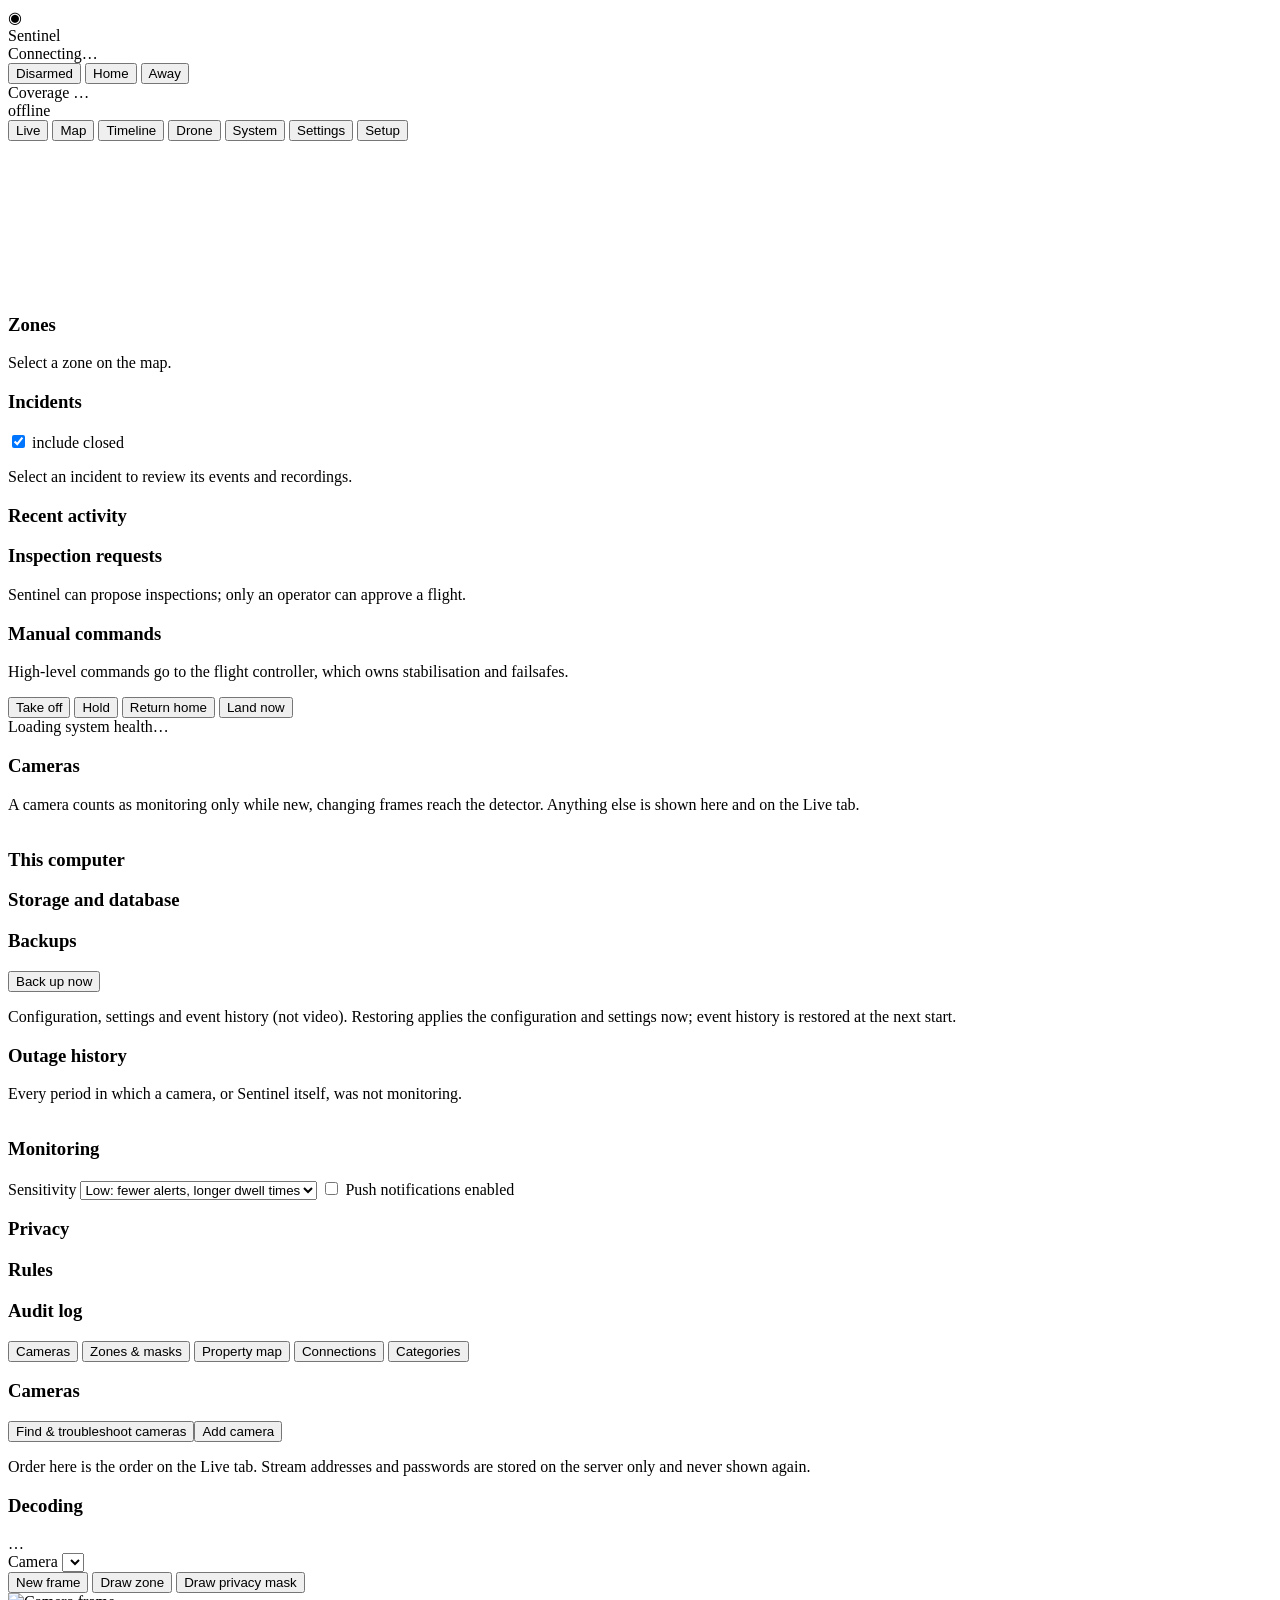
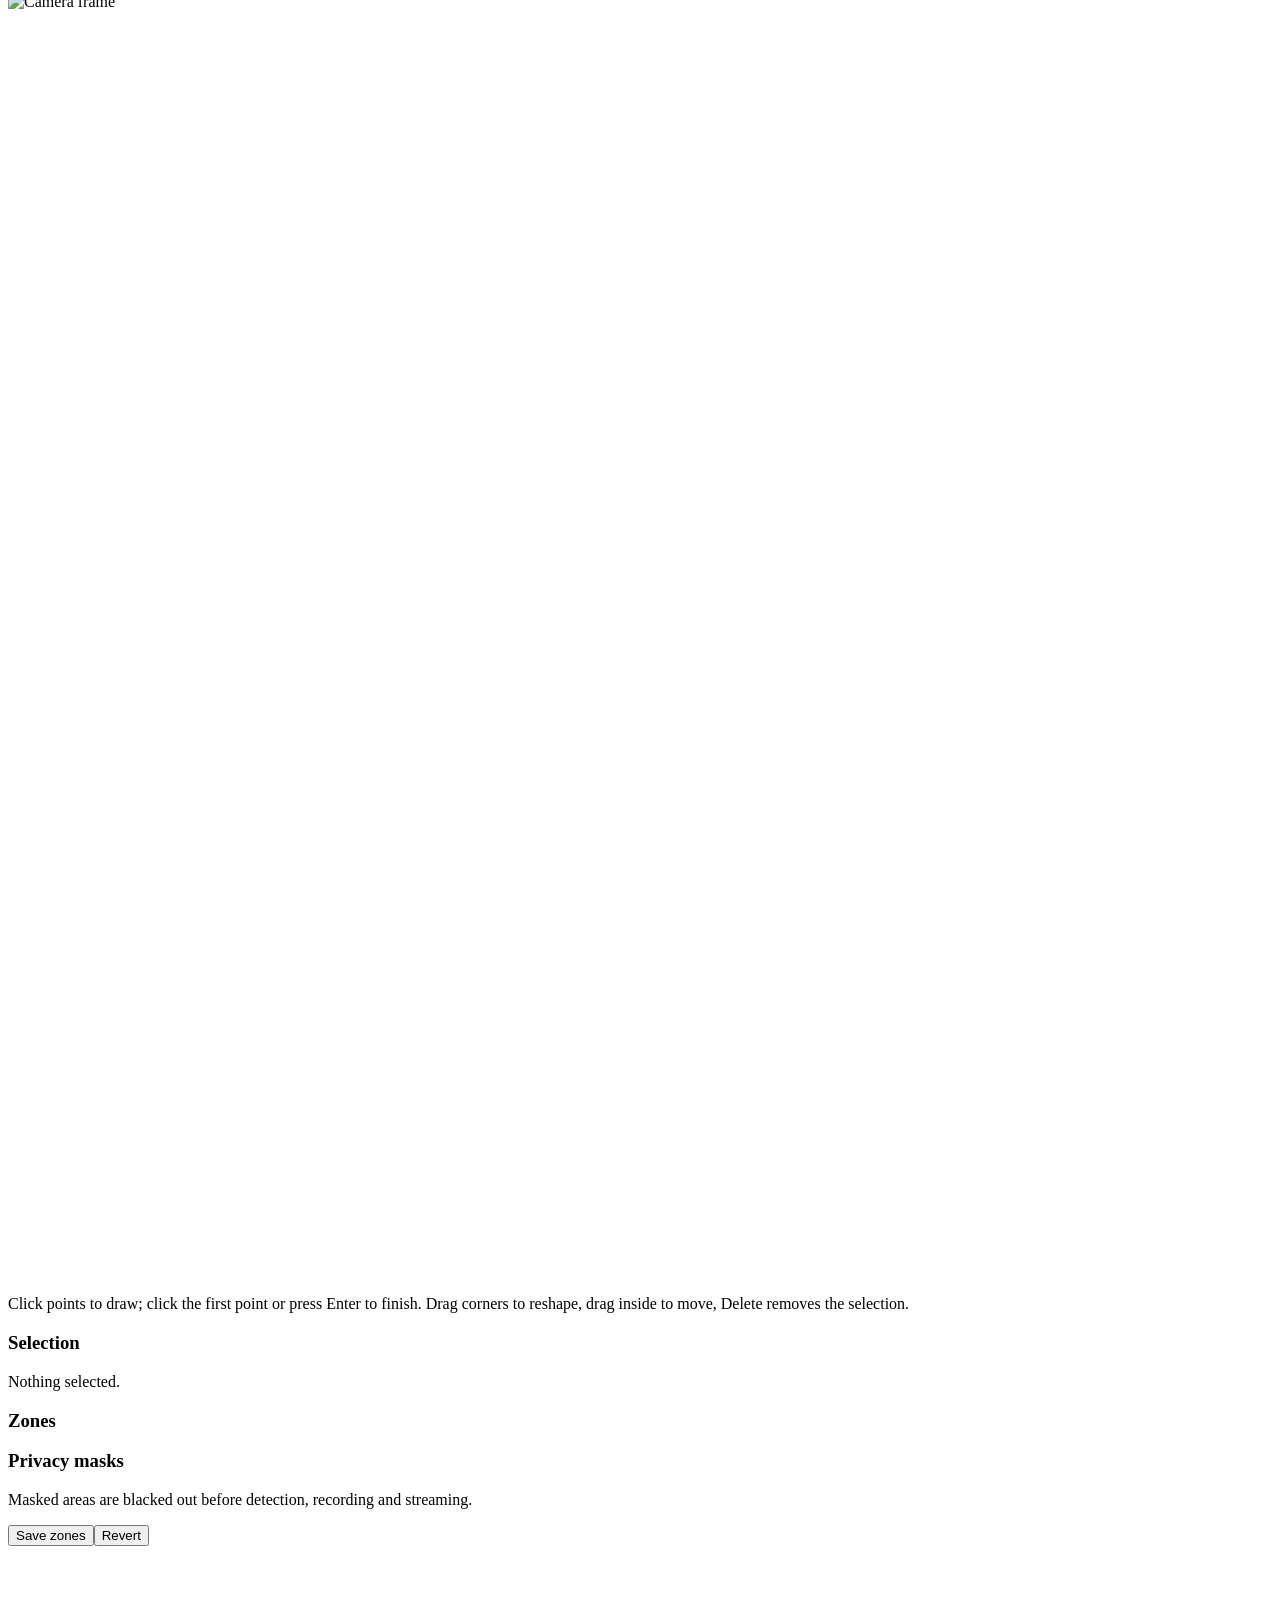
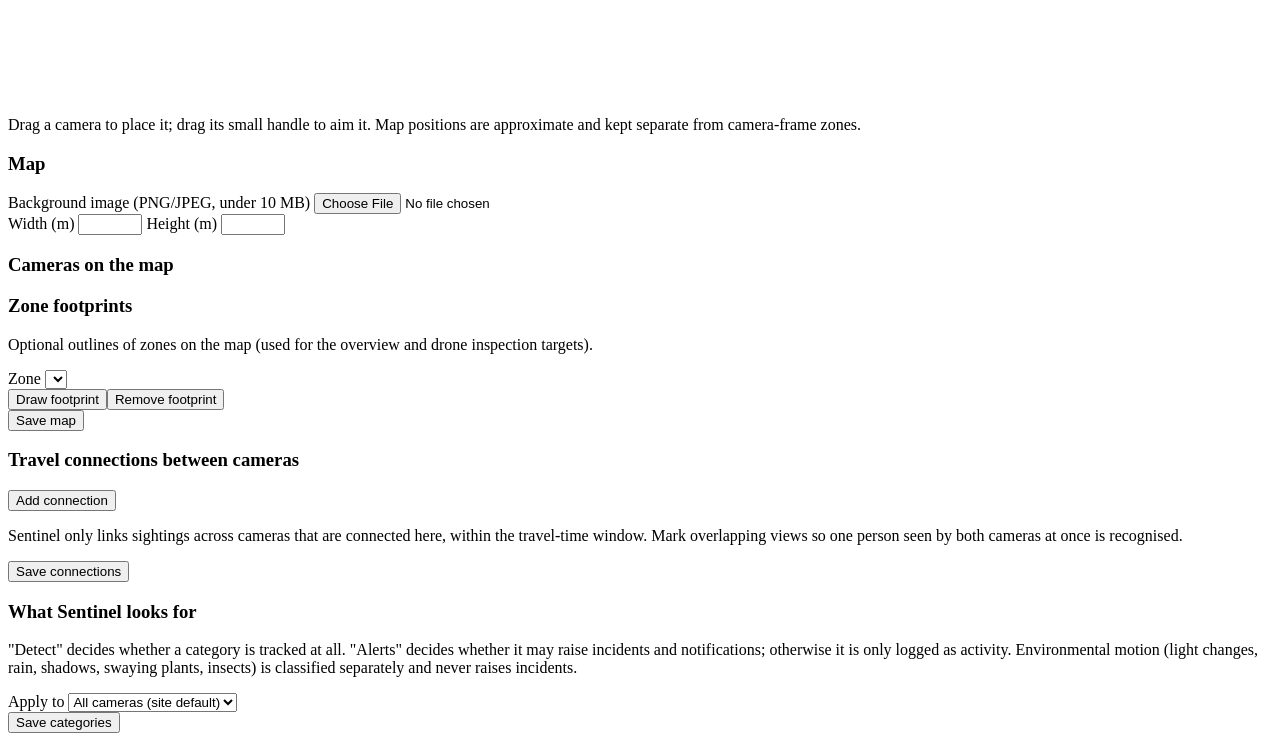
==== src/sentinel/web/index.html @ a08ef629 "Add 24/7 reliability: coverage health, supervision, storage guard, backups Sentinel now reports a ca" ====
<!doctype html>
<html lang="en">
<head>
  <meta charset="utf-8">
  <meta name="viewport" content="width=device-width, initial-scale=1">
  <title>Sentinel</title>
  <link rel="stylesheet" href="/static/style.css">
</head>
<body>
  <header class="topbar">
    <div class="brand">
      <span class="logo" aria-hidden="true">&#9673;</span>
      <div>
        <div class="title">Sentinel</div>
        <div class="subtitle" id="site-name">Connecting…</div>
      </div>
    </div>
    <div class="arm" role="group" aria-label="Arm mode">
      <button data-arm="disarmed">Disarmed</button>
      <button data-arm="home">Home</button>
      <button data-arm="away">Away</button>
    </div>
    <div class="coverage" id="coverage" role="status" title="Security coverage: how many cameras are actually being monitored">Coverage …</div>
    <div class="live-dot" id="live-dot" title="Live connection">offline</div>
  </header>

  <nav class="tabs" role="tablist">
    <button role="tab" data-tab="live" class="active">Live</button>
    <button role="tab" data-tab="map">Map</button>
    <button role="tab" data-tab="timeline">Timeline <span class="badge" id="open-count" hidden></span></button>
    <button role="tab" data-tab="drone">Drone</button>
    <button role="tab" data-tab="system">System <span class="badge" id="system-badge" hidden>!</span></button>
    <button role="tab" data-tab="settings">Settings</button>
    <button role="tab" data-tab="setup">Setup</button>
  </nav>

  <main>
    <section id="tab-live" class="tab active">
      <div class="camera-grid" id="camera-grid"></div>
    </section>

    <section id="tab-map" class="tab">
      <div class="map-layout">
        <div class="card map-card"><svg id="site-map" role="img" aria-label="Property map"></svg></div>
        <div class="card" id="zone-panel">
          <h3>Zones</h3>
          <p class="muted">Select a zone on the map.</p>
        </div>
      </div>
    </section>

    <section id="tab-timeline" class="tab">
      <div class="timeline-layout">
        <div class="card">
          <div class="row-between">
            <h3>Incidents</h3>
            <label class="muted small"><input type="checkbox" id="show-closed" checked> include closed</label>
          </div>
          <ul class="list" id="incident-list"></ul>
        </div>
        <div class="card" id="incident-detail"><p class="muted">Select an incident to review its events and recordings.</p></div>
      </div>
      <div class="card">
        <h3>Recent activity</h3>
        <ul class="list compact" id="activity-list"></ul>
      </div>
    </section>

    <section id="tab-drone" class="tab">
      <div class="notice" id="drone-mode-notice"></div>
      <div class="tiles" id="drone-tiles"></div>
      <div class="drone-layout">
        <div class="card">
          <h3>Inspection requests</h3>
          <p class="muted small">Sentinel can propose inspections; only an operator can approve a flight.</p>
          <ul class="list" id="drone-requests"></ul>
        </div>
        <div class="card">
          <h3>Manual commands</h3>
          <p class="muted small">High-level commands go to the flight controller, which owns stabilisation and failsafes.</p>
          <div class="button-row" id="drone-commands">
            <button data-cmd="takeoff">Take off</button>
            <button data-cmd="hold">Hold</button>
            <button data-cmd="return_home">Return home</button>
            <button data-cmd="land" class="danger">Land now</button>
          </div>
          <div class="muted small" id="drone-blockers"></div>
        </div>
      </div>
    </section>

    <section id="tab-system" class="tab">
      <div class="banner" id="coverage-banner">Loading system health…</div>
      <div class="card">
        <div class="row-between"><h3>Cameras</h3><span class="small muted" id="health-updated"></span></div>
        <p class="muted small">A camera counts as monitoring only while new, changing frames reach the detector. Anything else is shown here and on the Live tab.</p>
        <div class="scroll"><table class="table" id="health-cameras"></table></div>
      </div>
      <div class="health-layout">
        <div class="card"><h3>This computer</h3><dl class="kv" id="health-resources"></dl></div>
        <div class="card"><h3>Storage and database</h3><dl class="kv" id="health-storage"></dl></div>
        <div class="card">
          <div class="row-between"><h3>Backups</h3><button id="backup-now">Back up now</button></div>
          <p class="muted small">Configuration, settings and event history (not video). Restoring applies the configuration and settings now; event history is restored at the next start.</p>
          <ul class="list compact" id="backup-list"></ul>
        </div>
      </div>
      <div class="card">
        <h3>Outage history</h3>
        <p class="muted small">Every period in which a camera, or Sentinel itself, was not monitoring.</p>
        <div class="scroll"><table class="table" id="outage-table"></table></div>
      </div>
    </section>

    <section id="tab-settings" class="tab">
      <div class="settings-layout">
        <div class="card">
          <h3>Monitoring</h3>
          <label class="field">Sensitivity
            <select id="sensitivity">
              <option value="low">Low: fewer alerts, longer dwell times</option>
              <option value="normal">Normal</option>
              <option value="high">High: earlier alerts</option>
            </select>
          </label>
          <label class="field checkbox"><input type="checkbox" id="notifications"> Push notifications enabled</label>
          <h3>Privacy</h3>
          <dl class="kv" id="privacy-info"></dl>
        </div>
        <div class="card">
          <h3>Rules</h3>
          <ul class="list compact" id="rule-list"></ul>
        </div>
        <div class="card">
          <h3>Audit log</h3>
          <ul class="list compact" id="audit-list"></ul>
        </div>
      </div>
    </section>
    <section id="tab-setup" class="tab">
      <nav class="subtabs" role="tablist" aria-label="Setup sections">
        <button data-sub="cameras" class="active">Cameras</button>
        <button data-sub="zones">Zones &amp; masks</button>
        <button data-sub="propmap">Property map</button>
        <button data-sub="links">Connections</button>
        <button data-sub="categories">Categories</button>
      </nav>

      <div class="sub active" id="sub-cameras">
        <div class="card">
          <div class="row-between"><h3>Cameras</h3>
            <div class="button-row tight"><button id="open-troubleshooter">Find &amp; troubleshoot cameras</button><button class="primary" id="add-camera">Add camera</button></div></div>
          <p class="muted small">Order here is the order on the Live tab. Stream addresses and passwords are stored on the server only and never shown again.</p>
          <ul class="list" id="setup-camera-list"></ul>
        </div>
        <div class="card"><h3>Decoding</h3><div class="small muted" id="decode-info">…</div></div>
      </div>

      <div class="sub" id="sub-zones">
        <div class="editor-layout">
          <div class="card">
            <div class="row-between">
              <label class="inline">Camera <select id="zone-camera"></select></label>
              <div class="button-row tight">
                <button id="zone-refresh" title="Fetch a new frame">New frame</button>
                <button id="draw-zone" class="primary">Draw zone</button>
                <button id="draw-mask">Draw privacy mask</button>
              </div>
            </div>
            <div class="canvas-wrap" id="zone-canvas-wrap">
              <img id="zone-frame" alt="Camera frame">
              <svg id="zone-svg" viewBox="0 0 1 1" preserveAspectRatio="none" aria-label="Zone editor"></svg>
            </div>
            <p class="muted small" id="zone-help">Click points to draw; click the first point or press Enter to finish. Drag corners to reshape, drag inside to move, Delete removes the selection.</p>
          </div>
          <div class="card">
            <h3>Selection</h3>
            <div id="zone-props" class="muted small">Nothing selected.</div>
            <h3>Zones</h3>
            <ul class="list compact" id="zone-list"></ul>
            <h3>Privacy masks</h3>
            <p class="muted small">Masked areas are blacked out before detection, recording and streaming.</p>
            <ul class="list compact" id="mask-list"></ul>
            <div class="button-row"><button class="primary" id="zone-save">Save zones</button><button id="zone-revert">Revert</button></div>
            <div class="small" id="zone-status"></div>
          </div>
        </div>
      </div>

      <div class="sub" id="sub-propmap">
        <div class="editor-layout">
          <div class="card">
            <div class="canvas-wrap map-wrap"><svg id="prop-svg" aria-label="Property map editor"></svg></div>
            <p class="muted small">Drag a camera to place it; drag its small handle to aim it. Map positions are approximate and kept separate from camera-frame zones.</p>
          </div>
          <div class="card">
            <h3>Map</h3>
            <label class="field">Background image (PNG/JPEG, under 10 MB) <input type="file" id="map-file" accept="image/png,image/jpeg"></label>
            <div class="grid2">
              <label class="field">Width (m) <input type="number" id="map-width" min="1" max="5000" step="1"></label>
              <label class="field">Height (m) <input type="number" id="map-height" min="1" max="5000" step="1"></label>
            </div>
            <h3>Cameras on the map</h3>
            <ul class="list compact" id="map-camera-list"></ul>
            <h3>Zone footprints</h3>
            <p class="muted small">Optional outlines of zones on the map (used for the overview and drone inspection targets).</p>
            <label class="field">Zone <select id="footprint-zone"></select></label>
            <div class="button-row tight"><button id="footprint-draw">Draw footprint</button><button id="footprint-clear">Remove footprint</button></div>
            <div class="button-row"><button class="primary" id="map-save">Save map</button></div>
            <div class="small" id="map-status"></div>
          </div>
        </div>
      </div>

      <div class="sub" id="sub-links">
        <div class="card">
          <div class="row-between"><h3>Travel connections between cameras</h3><button id="link-add">Add connection</button></div>
          <p class="muted small">Sentinel only links sightings across cameras that are connected here, within the travel-time window. Mark overlapping views so one person seen by both cameras at once is recognised.</p>
          <div class="scroll"><table class="table" id="link-table"></table></div>
          <div class="button-row"><button class="primary" id="link-save">Save connections</button></div>
          <div class="small" id="link-status"></div>
        </div>
      </div>

      <div class="sub" id="sub-categories">
        <div class="card">
          <h3>What Sentinel looks for</h3>
          <p class="muted small">"Detect" decides whether a category is tracked at all. "Alerts" decides whether it may raise incidents and notifications; otherwise it is only logged as activity. Environmental motion (light changes, rain, shadows, swaying plants, insects) is classified separately and never raises incidents.</p>
          <label class="inline">Apply to <select id="category-scope"><option value="">All cameras (site default)</option></select></label>
          <div class="scroll"><table class="table" id="category-table"></table></div>
          <div class="button-row"><button class="primary" id="category-save">Save categories</button></div>
          <div class="small" id="category-status"></div>
        </div>
      </div>
    </section>
  </main>

  <dialog id="wizard" class="wizard">
    <form method="dialog" id="wizard-form" novalidate>
      <div class="row-between"><h3 id="wizard-title">Add camera</h3><button type="button" id="wizard-close" aria-label="Close">✕</button></div>
      <ol class="steps" id="wizard-steps"><li data-step="1">Type</li><li data-step="2">Connection</li><li data-step="3">Test</li><li data-step="4">Save</li></ol>
      <div id="wizard-body"></div>
      <div class="error" id="wizard-error"></div>
      <div class="row-between"><button type="button" id="wizard-back">Back</button><button type="button" class="primary" id="wizard-next">Next</button></div>
    </form>
  </dialog>

  <dialog id="troubleshooter" class="wizard wide" aria-labelledby="ts-title">
    <div class="row-between"><h3 id="ts-title">Find and troubleshoot cameras</h3><button type="button" id="ts-close" aria-label="Close">✕</button></div>
    <ol class="steps" id="ts-steps">
      <li data-step="network"><button type="button" data-ts-step="network">1 · Your network</button></li>
      <li data-step="find"><button type="button" data-ts-step="find">2 · Find devices</button></li>
      <li data-step="check"><button type="button" data-ts-step="check">3 · Check a device</button></li>
      <li data-step="streams"><button type="button" data-ts-step="streams">4 · Login &amp; streams</button></li>
    </ol>
    <div id="ts-body"></div>
    <p class="small muted">Sentinel only looks and tests. It never changes your router, firewall, computer or camera settings.</p>
  </dialog>

  <div class="toasts" id="toasts" aria-live="polite"></div>

  <dialog id="login">
    <form method="dialog" id="login-form">
      <h3>Sign in to Sentinel</h3>
      <label class="field">Access token <input type="password" id="token" autocomplete="current-password" required></label>
      <div class="error" id="login-error"></div>
      <button type="submit">Sign in</button>
    </form>
  </dialog>

  <script src="/static/app.js"></script>
  <script src="/static/setup.js"></script>
  <script src="/static/troubleshoot.js"></script>
</body>
</html>
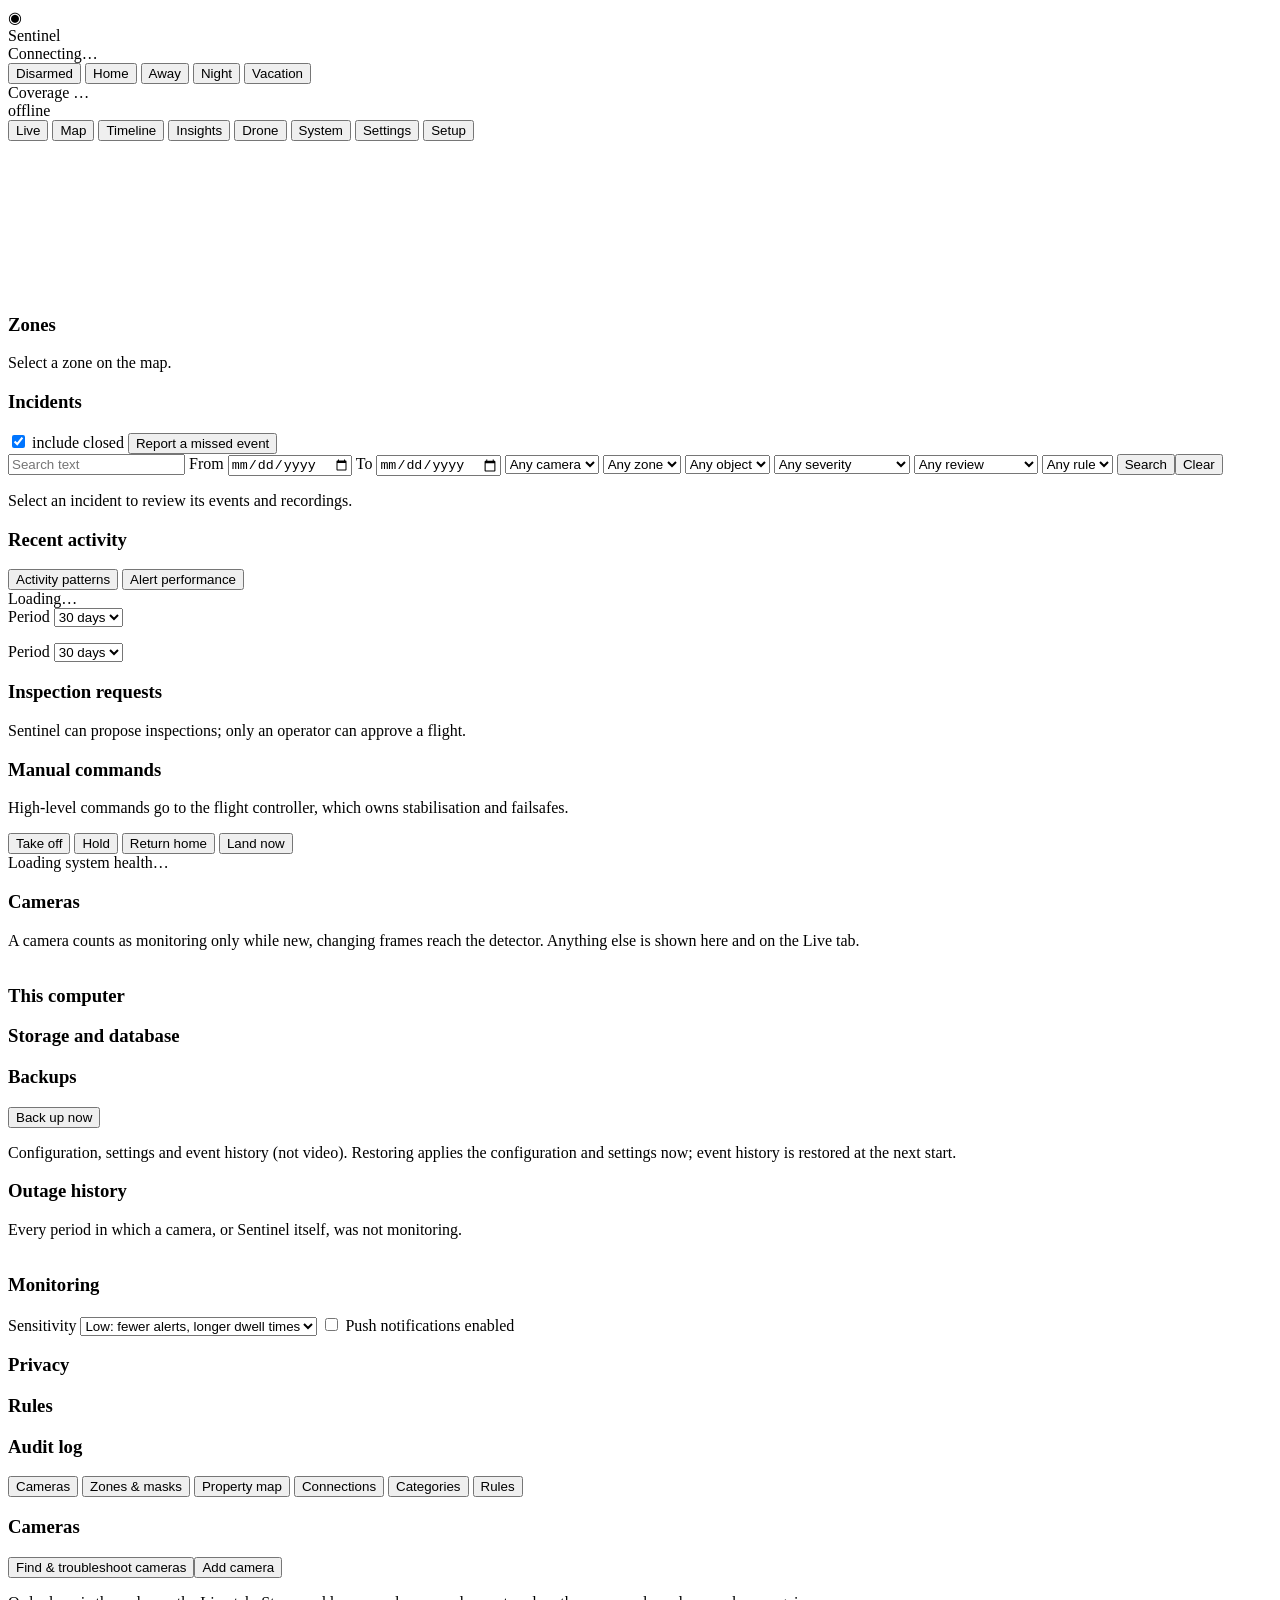
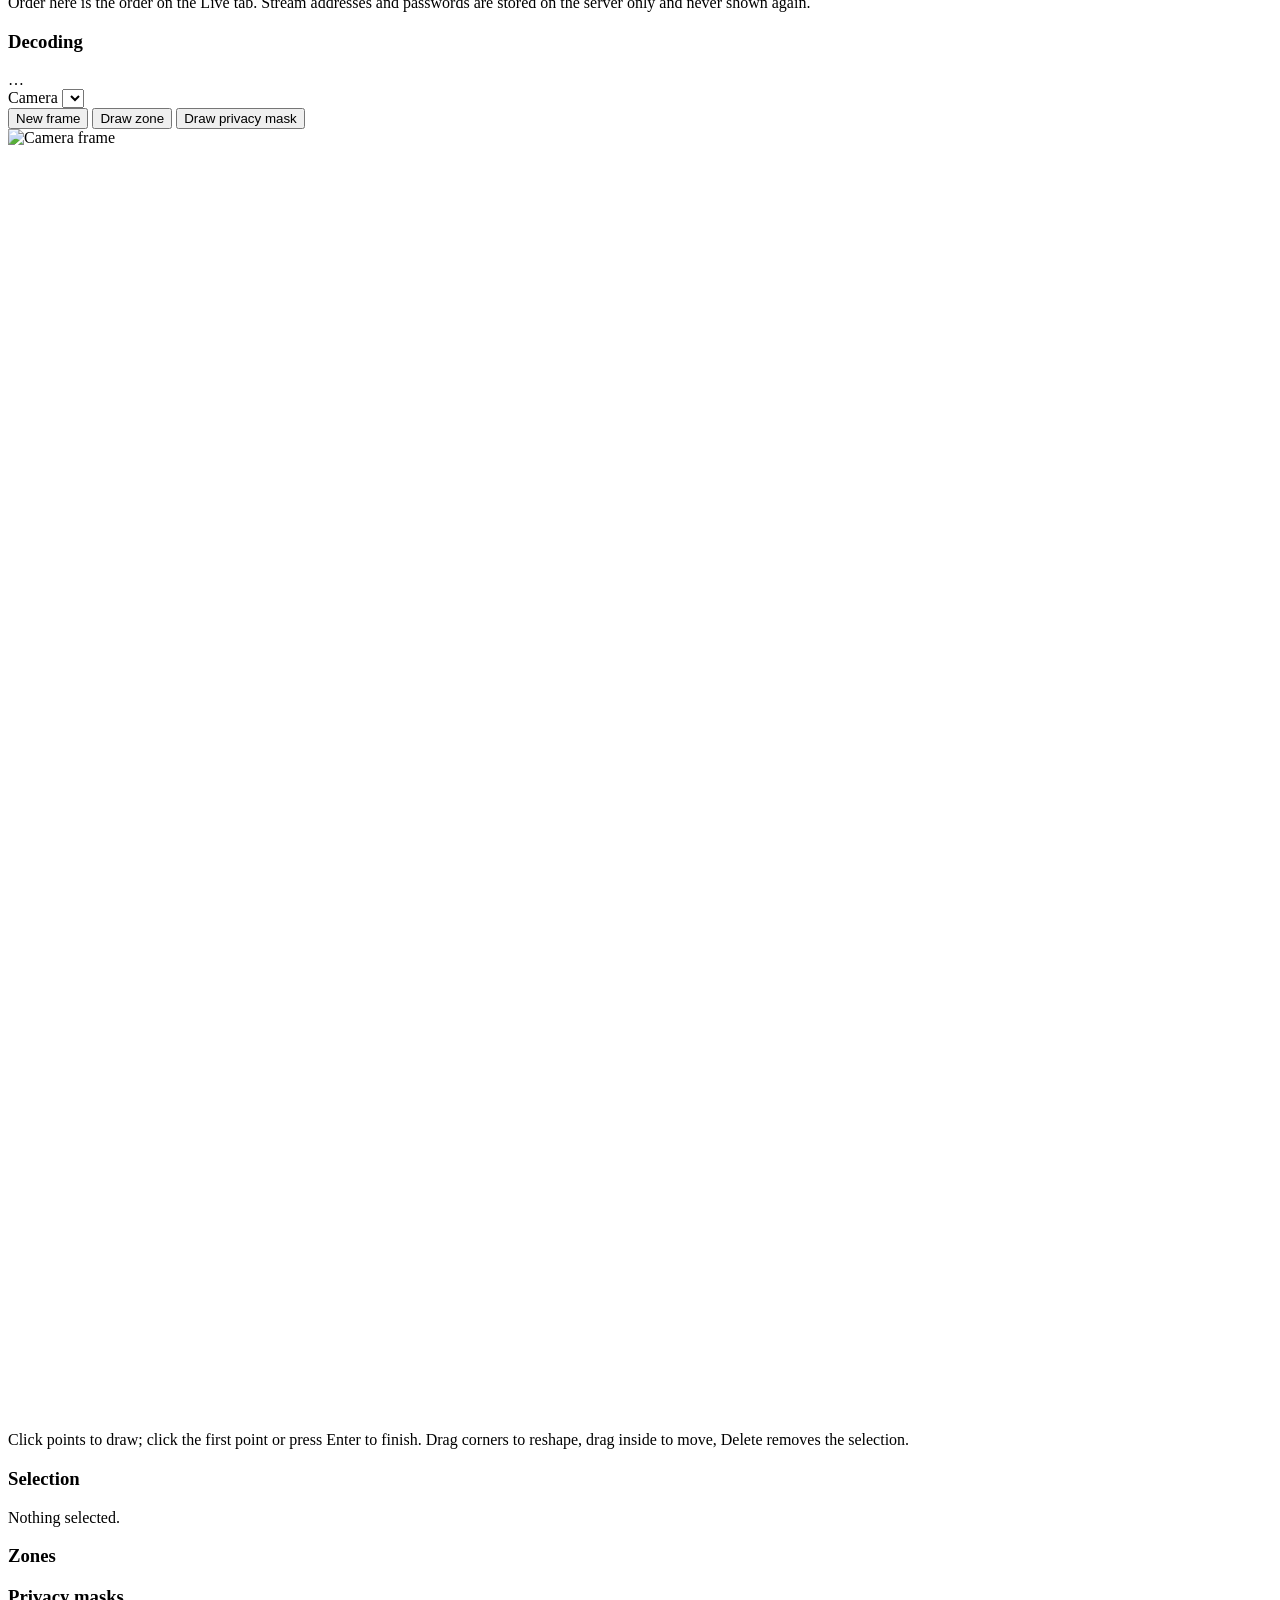
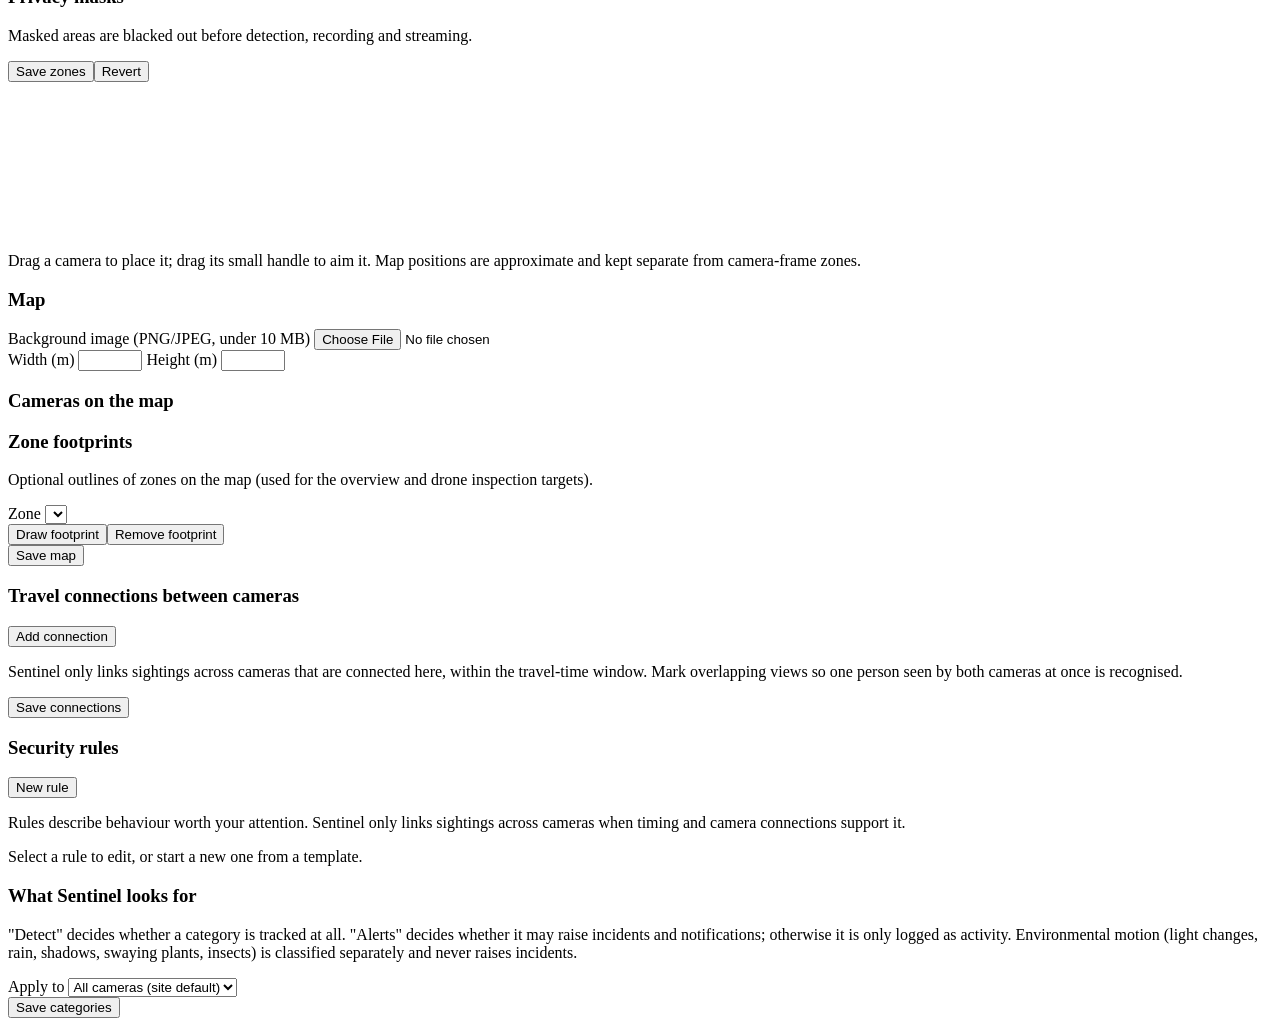
==== commit 56b2dd8c: "Add explainable security intelligence: rule builder, insights, investigation Reliability corrections" ====
--- a/src/sentinel/web/index.html
+++ b/src/sentinel/web/index.html
@@ -19,6 +19,8 @@
       <button data-arm="disarmed">Disarmed</button>
       <button data-arm="home">Home</button>
       <button data-arm="away">Away</button>
+      <button data-arm="night">Night</button>
+      <button data-arm="vacation">Vacation</button>
     </div>
     <div class="coverage" id="coverage" role="status" title="Security coverage: how many cameras are actually being monitored">Coverage …</div>
     <div class="live-dot" id="live-dot" title="Live connection">offline</div>
@@ -28,6 +30,7 @@
     <button role="tab" data-tab="live" class="active">Live</button>
     <button role="tab" data-tab="map">Map</button>
     <button role="tab" data-tab="timeline">Timeline <span class="badge" id="open-count" hidden></span></button>
+    <button role="tab" data-tab="insights">Insights</button>
     <button role="tab" data-tab="drone">Drone</button>
     <button role="tab" data-tab="system">System <span class="badge" id="system-badge" hidden>!</span></button>
     <button role="tab" data-tab="settings">Settings</button>
@@ -54,8 +57,21 @@
         <div class="card">
           <div class="row-between">
             <h3>Incidents</h3>
-            <label class="muted small"><input type="checkbox" id="show-closed" checked> include closed</label>
-          </div>
+            <div class="button-row tight"><label class="muted small"><input type="checkbox" id="show-closed" checked> include closed</label>
+              <button id="report-missed" title="Tell Sentinel about something it did not report">Report a missed event</button></div>
+          </div>
+          <form class="search-form" id="incident-search" aria-label="Search incidents">
+            <input type="search" name="q" placeholder="Search text" aria-label="Search text">
+            <label>From <input type="date" name="from"></label>
+            <label>To <input type="date" name="to"></label>
+            <select name="camera_id" aria-label="Camera"><option value="">Any camera</option></select>
+            <select name="zone_id" aria-label="Zone"><option value="">Any zone</option></select>
+            <select name="label" aria-label="Object"><option value="">Any object</option><option value="person">Person</option><option value="vehicle">Vehicle</option><option value="bicycle">Bicycle</option><option value="animal">Animal</option></select>
+            <select name="min_severity" aria-label="Severity"><option value="">Any severity</option><option value="low">Low and above</option><option value="medium">Medium and above</option><option value="high">High</option></select>
+            <select name="outcome" aria-label="Review"><option value="">Any review</option><option value="unreviewed">Not reviewed</option><option value="expected_activity">Expected activity</option><option value="false_alarm">False alarm</option><option value="real_concern">Genuine concern</option><option value="unclear">Uncertain</option></select>
+            <select name="rule_id" aria-label="Rule"><option value="">Any rule</option></select>
+            <button type="submit" class="primary">Search</button><button type="reset">Clear</button>
+          </form>
           <ul class="list" id="incident-list"></ul>
         </div>
         <div class="card" id="incident-detail"><p class="muted">Select an incident to review its events and recordings.</p></div>
@@ -63,6 +79,23 @@
       <div class="card">
         <h3>Recent activity</h3>
         <ul class="list compact" id="activity-list"></ul>
+      </div>
+    </section>
+
+    <section id="tab-insights" class="tab">
+      <nav class="subtabs-alt" role="tablist" aria-label="Insights sections">
+        <button data-isub="patterns" class="active">Activity patterns</button>
+        <button data-isub="performance">Alert performance</button>
+      </nav>
+      <div class="isub active" id="isub-patterns">
+        <div class="row-between"><div class="banner" id="insights-status">Loading…</div>
+          <label class="inline small">Period <select id="insights-days"><option value="7">7 days</option><option value="30" selected>30 days</option><option value="90">90 days</option></select></label></div>
+        <div id="insights-body"></div>
+      </div>
+      <div class="isub" id="isub-performance">
+        <div class="row-between"><p class="muted small" id="performance-note"></p>
+          <label class="inline small">Period <select id="performance-days"><option value="7">7 days</option><option value="30" selected>30 days</option><option value="90">90 days</option></select></label></div>
+        <div id="performance-body"></div>
       </div>
     </section>
 
@@ -144,6 +177,7 @@
         <button data-sub="propmap">Property map</button>
         <button data-sub="links">Connections</button>
         <button data-sub="categories">Categories</button>
+        <button data-sub="rules">Rules</button>
       </nav>
 
       <div class="sub active" id="sub-cameras">
@@ -222,6 +256,17 @@
         </div>
       </div>
 
+      <div class="sub" id="sub-rules">
+        <div class="editor-layout rules-layout">
+          <div class="card">
+            <div class="row-between"><h3>Security rules</h3><button class="primary" id="rule-new">New rule</button></div>
+            <p class="muted small">Rules describe behaviour worth your attention. Sentinel only links sightings across cameras when timing and camera connections support it.</p>
+            <ul class="list" id="rule-list-setup"></ul>
+          </div>
+          <div class="card" id="rule-editor"><p class="muted">Select a rule to edit, or start a new one from a template.</p></div>
+        </div>
+      </div>
+
       <div class="sub" id="sub-categories">
         <div class="card">
           <h3>What Sentinel looks for</h3>
@@ -257,6 +302,21 @@
     <p class="small muted">Sentinel only looks and tests. It never changes your router, firewall, computer or camera settings.</p>
   </dialog>
 
+  <dialog id="missed-dialog" class="wizard" aria-labelledby="missed-title">
+    <form method="dialog" id="missed-form">
+      <div class="row-between"><h3 id="missed-title">Report a missed event</h3><button type="button" id="missed-close" aria-label="Close">✕</button></div>
+      <p class="muted small">Tell Sentinel about activity it did not report. This is stored for evaluation only; nothing is retrained or changed automatically.</p>
+      <div class="grid2">
+        <label class="field">When <input type="datetime-local" name="when" required></label>
+        <label class="field">Camera <select name="camera_id" required></select></label>
+        <label class="field">Zone (optional) <select name="zone_id"><option value="">Not sure</option></select></label>
+        <label class="field">What <select name="category"><option value="person">Person</option><option value="vehicle">Vehicle</option><option value="bicycle">Bicycle</option><option value="animal">Animal</option><option value="other">Something else</option></select></label>
+      </div>
+      <label class="field">Description <input type="text" name="description" maxlength="1000" placeholder="e.g. delivery van stopped at the gate"></label>
+      <div class="button-row"><button type="submit" class="primary">Save report</button></div>
+    </form>
+  </dialog>
+
   <div class="toasts" id="toasts" aria-live="polite"></div>
 
   <dialog id="login">
@@ -271,5 +331,6 @@
   <script src="/static/app.js"></script>
   <script src="/static/setup.js"></script>
   <script src="/static/troubleshoot.js"></script>
+  <script src="/static/intel.js"></script>
 </body>
 </html>
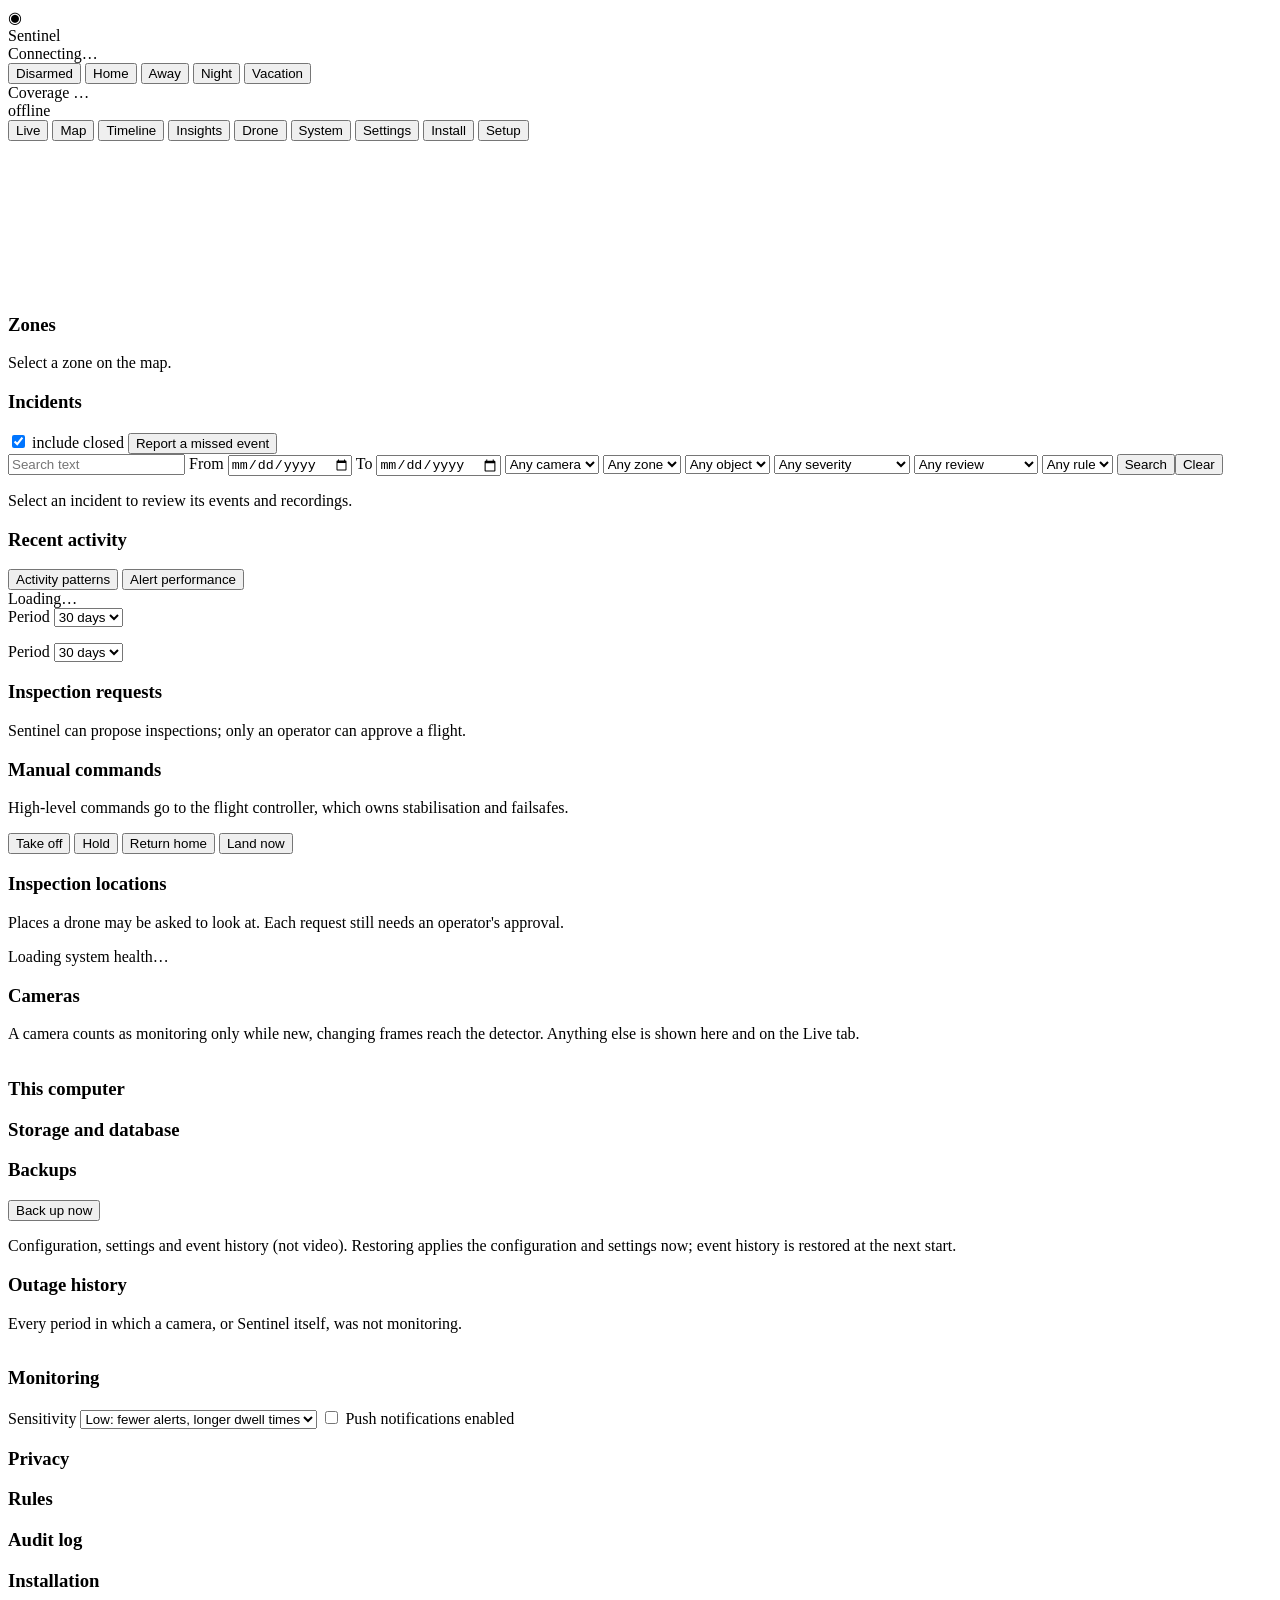
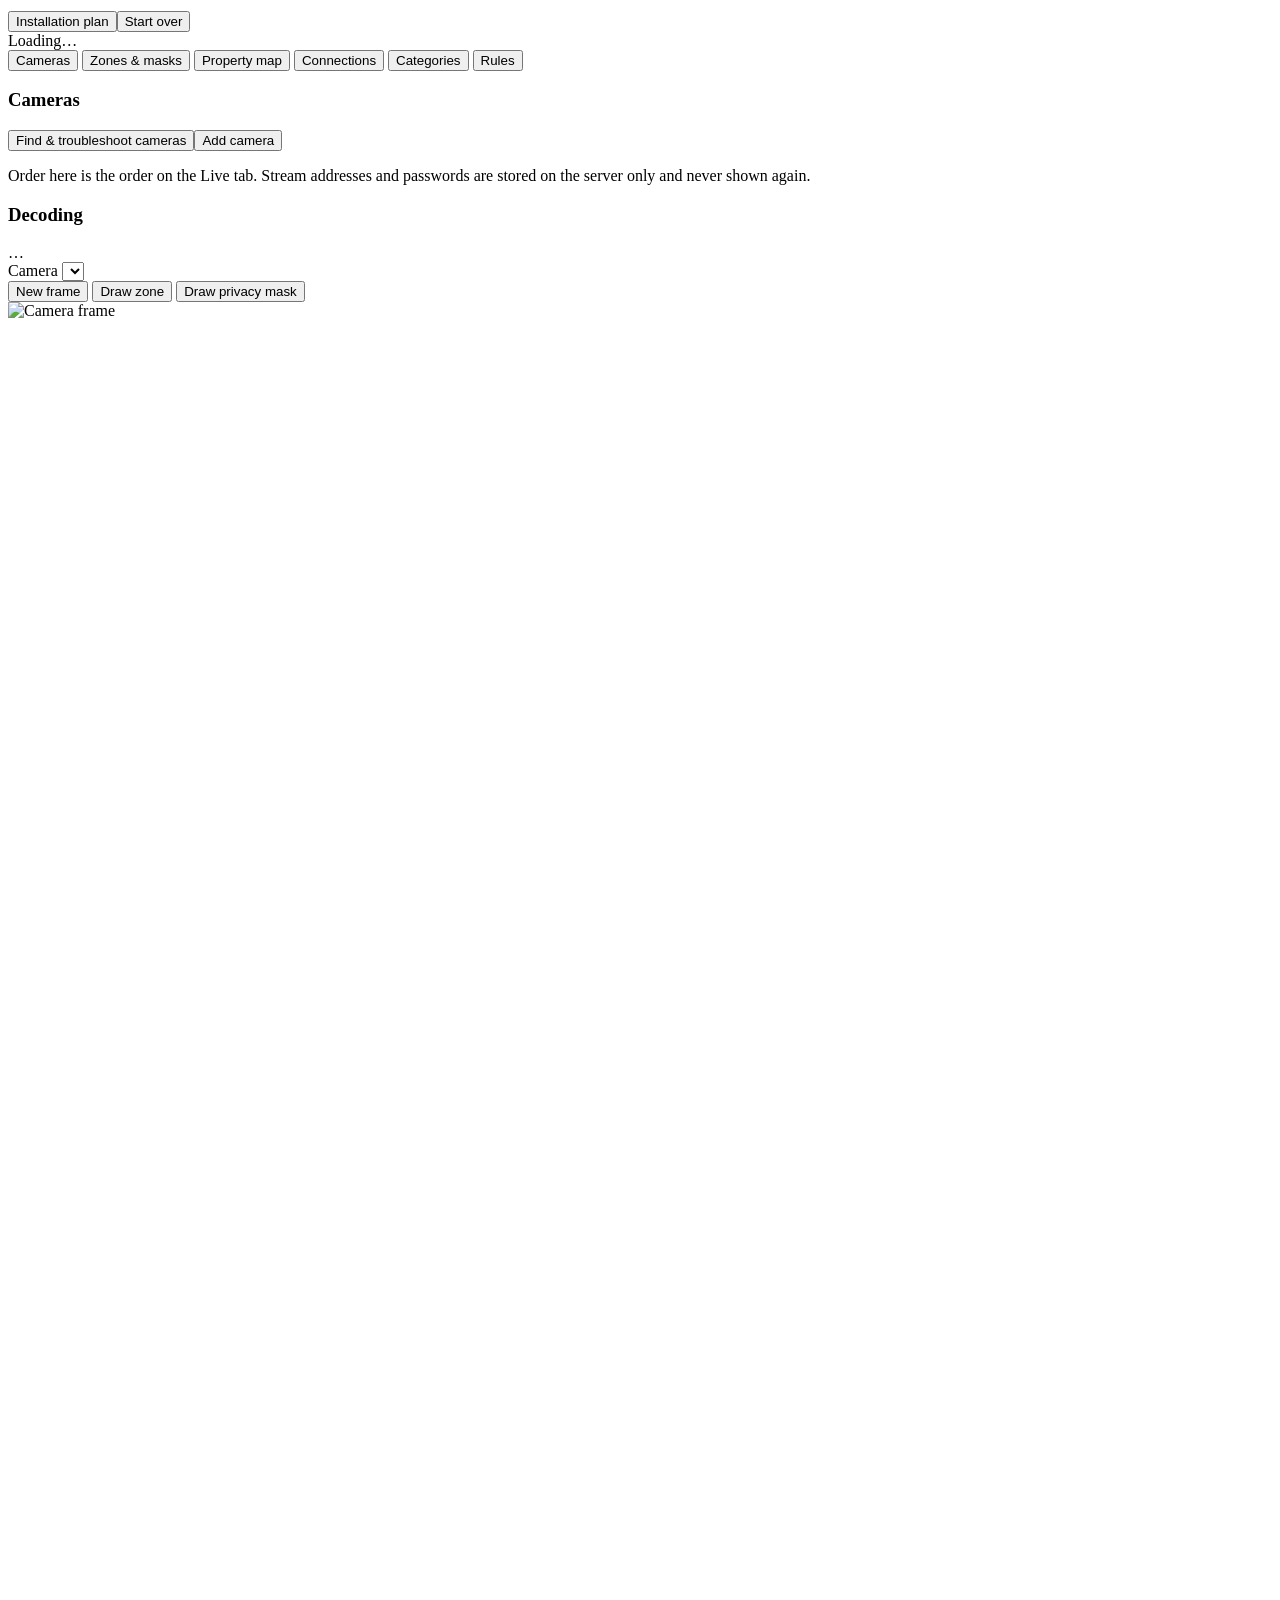
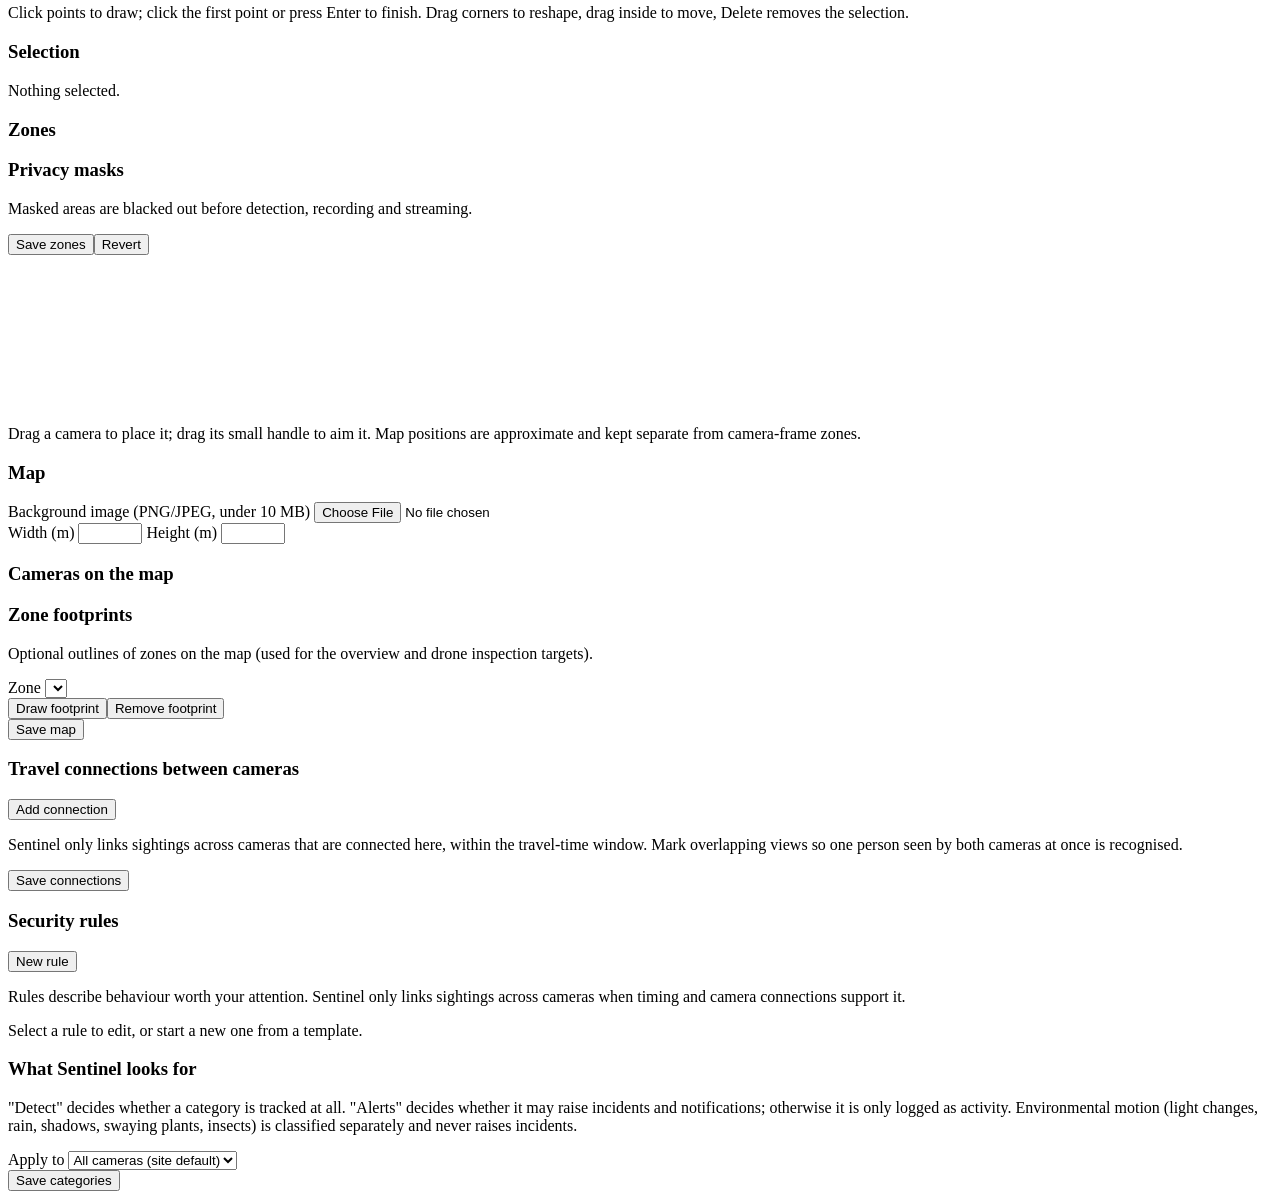
==== commit dffe8f53: "Add installation journey, device registry and property planner Install tab: four installation paths " ====
--- a/src/sentinel/web/index.html
+++ b/src/sentinel/web/index.html
@@ -34,6 +34,7 @@
     <button role="tab" data-tab="drone">Drone</button>
     <button role="tab" data-tab="system">System <span class="badge" id="system-badge" hidden>!</span></button>
     <button role="tab" data-tab="settings">Settings</button>
+    <button role="tab" data-tab="install">Install <span class="badge" id="install-badge" hidden title="Installation not finished">!</span></button>
     <button role="tab" data-tab="setup">Setup</button>
   </nav>
 
@@ -119,6 +120,11 @@
           </div>
           <div class="muted small" id="drone-blockers"></div>
         </div>
+        <div class="card">
+          <h3>Inspection locations</h3>
+          <p class="muted small">Places a drone may be asked to look at. Each request still needs an operator's approval.</p>
+          <ul class="list compact" id="drone-points"></ul>
+        </div>
       </div>
     </section>
 
@@ -170,6 +176,22 @@
         </div>
       </div>
     </section>
+    <section id="tab-install" class="tab">
+      <div class="install-layout">
+        <aside class="card install-nav" aria-label="Installation steps">
+          <h3>Installation</h3>
+          <div class="small muted" id="install-path-label"></div>
+          <div class="install-progress" role="progressbar" aria-label="Installation progress"><div id="install-progress-bar"></div></div>
+          <ol class="install-steps" id="install-steps"></ol>
+          <div class="button-row tight"><button type="button" id="install-report" title="Printable installation plan">Installation plan</button><button type="button" id="install-reset">Start over</button></div>
+        </aside>
+        <div class="install-main">
+          <div class="banner" id="install-statement" role="status">Loading…</div>
+          <div class="card" id="install-step"></div>
+        </div>
+      </div>
+    </section>
+
     <section id="tab-setup" class="tab">
       <nav class="subtabs" role="tablist" aria-label="Setup sections">
         <button data-sub="cameras" class="active">Cameras</button>
@@ -332,5 +354,6 @@
   <script src="/static/setup.js"></script>
   <script src="/static/troubleshoot.js"></script>
   <script src="/static/intel.js"></script>
+  <script src="/static/install.js"></script>
 </body>
 </html>
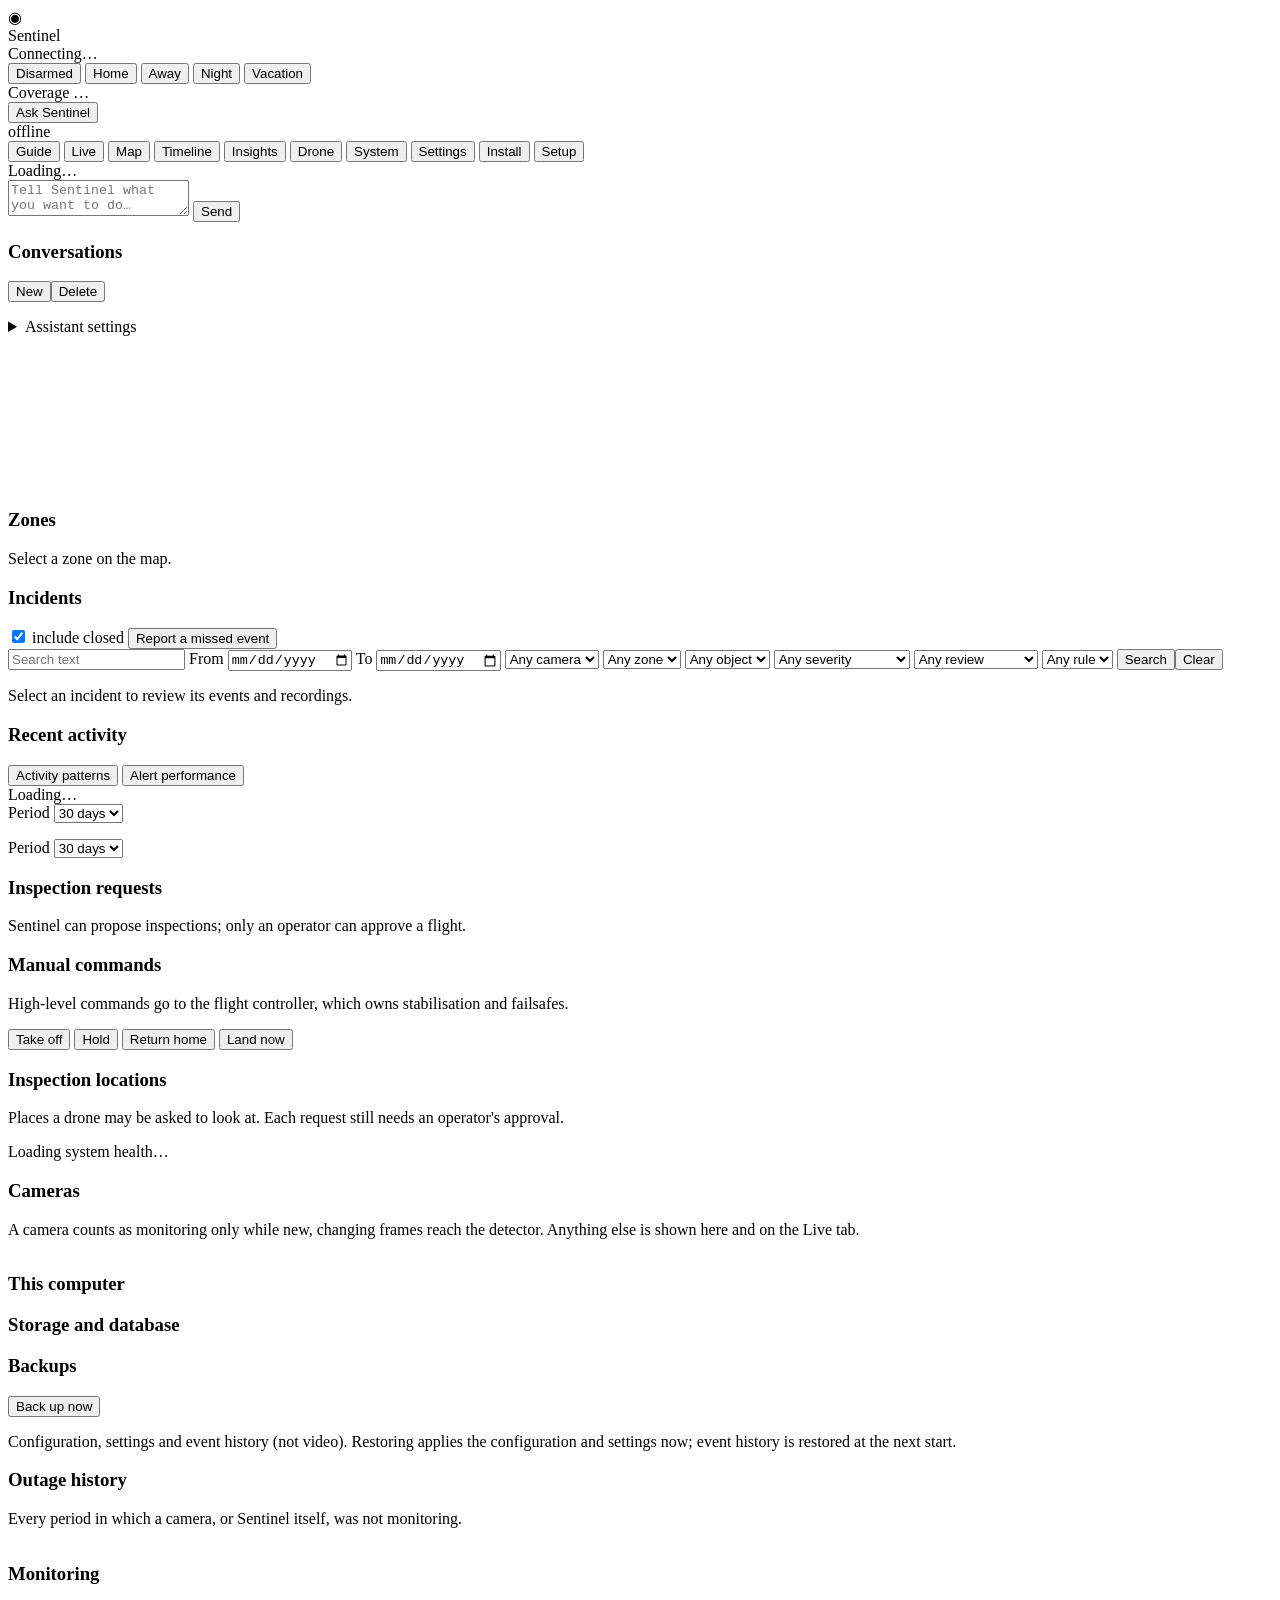
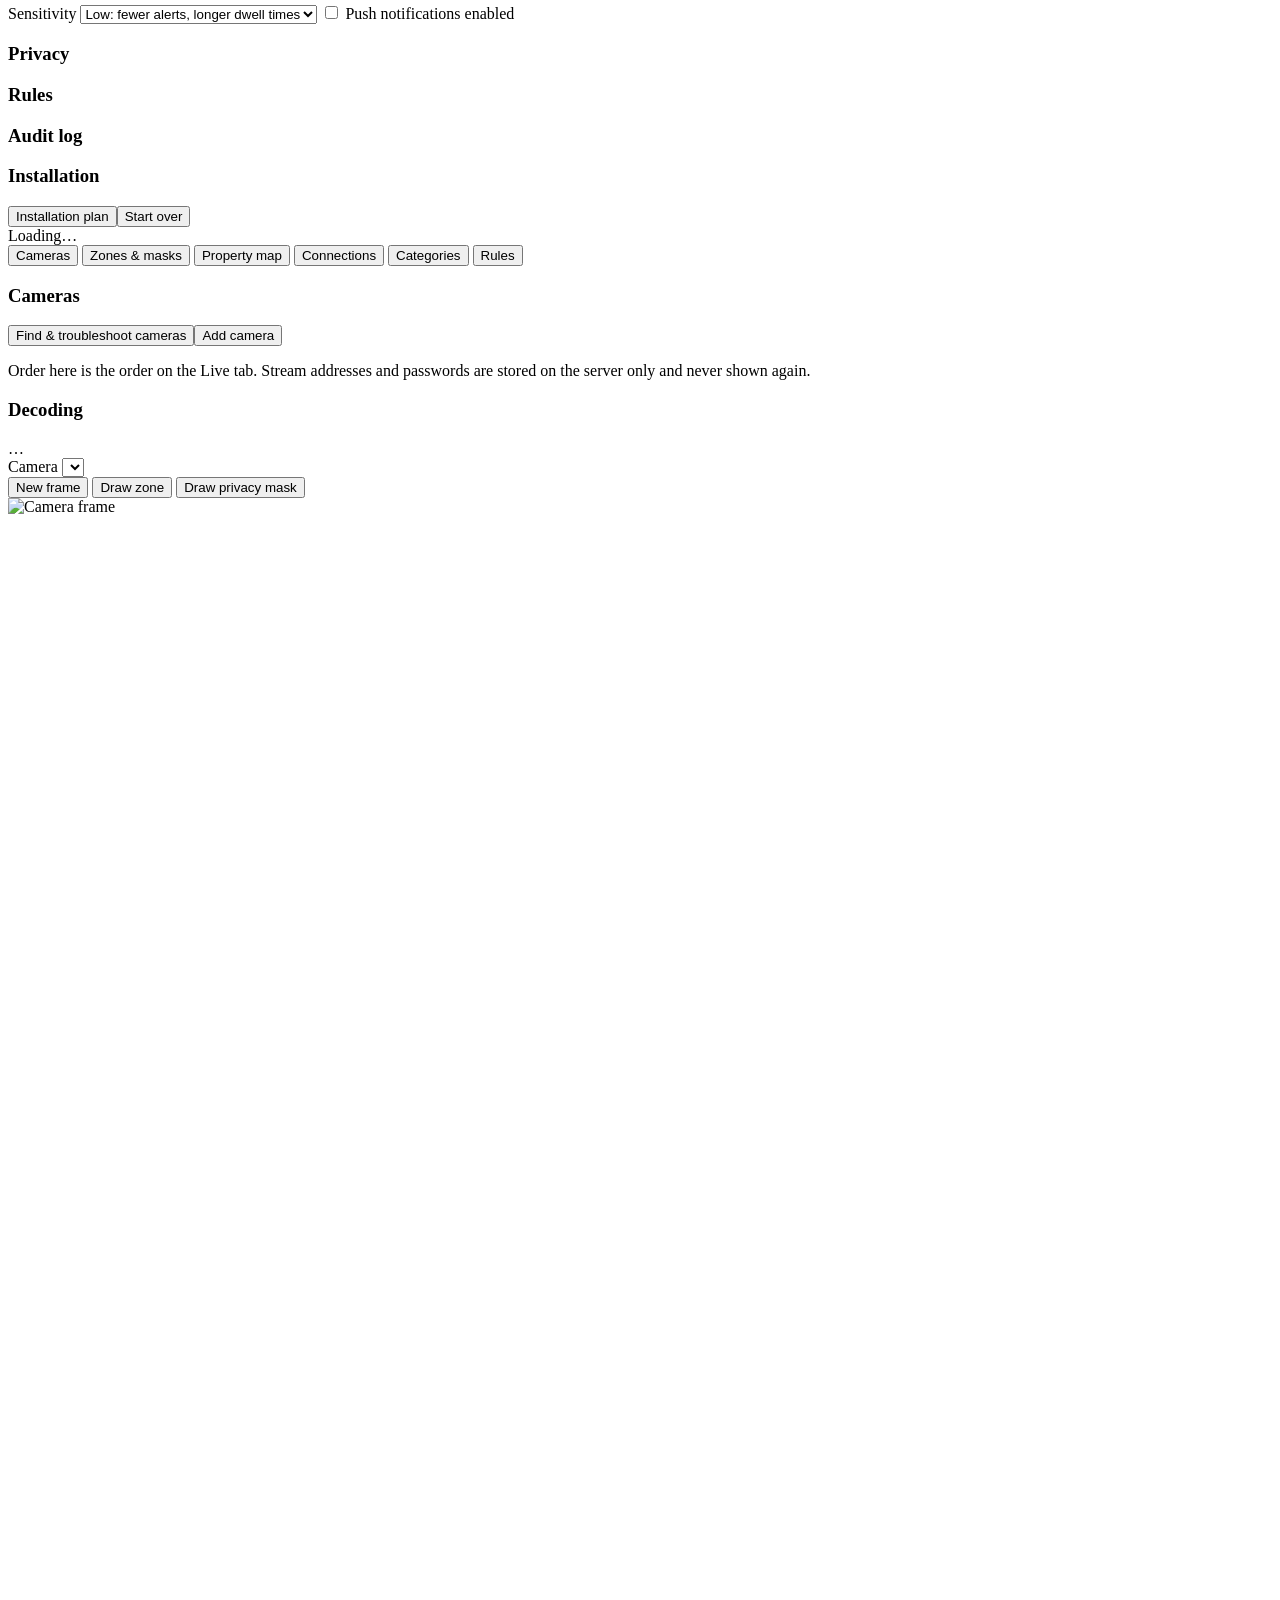
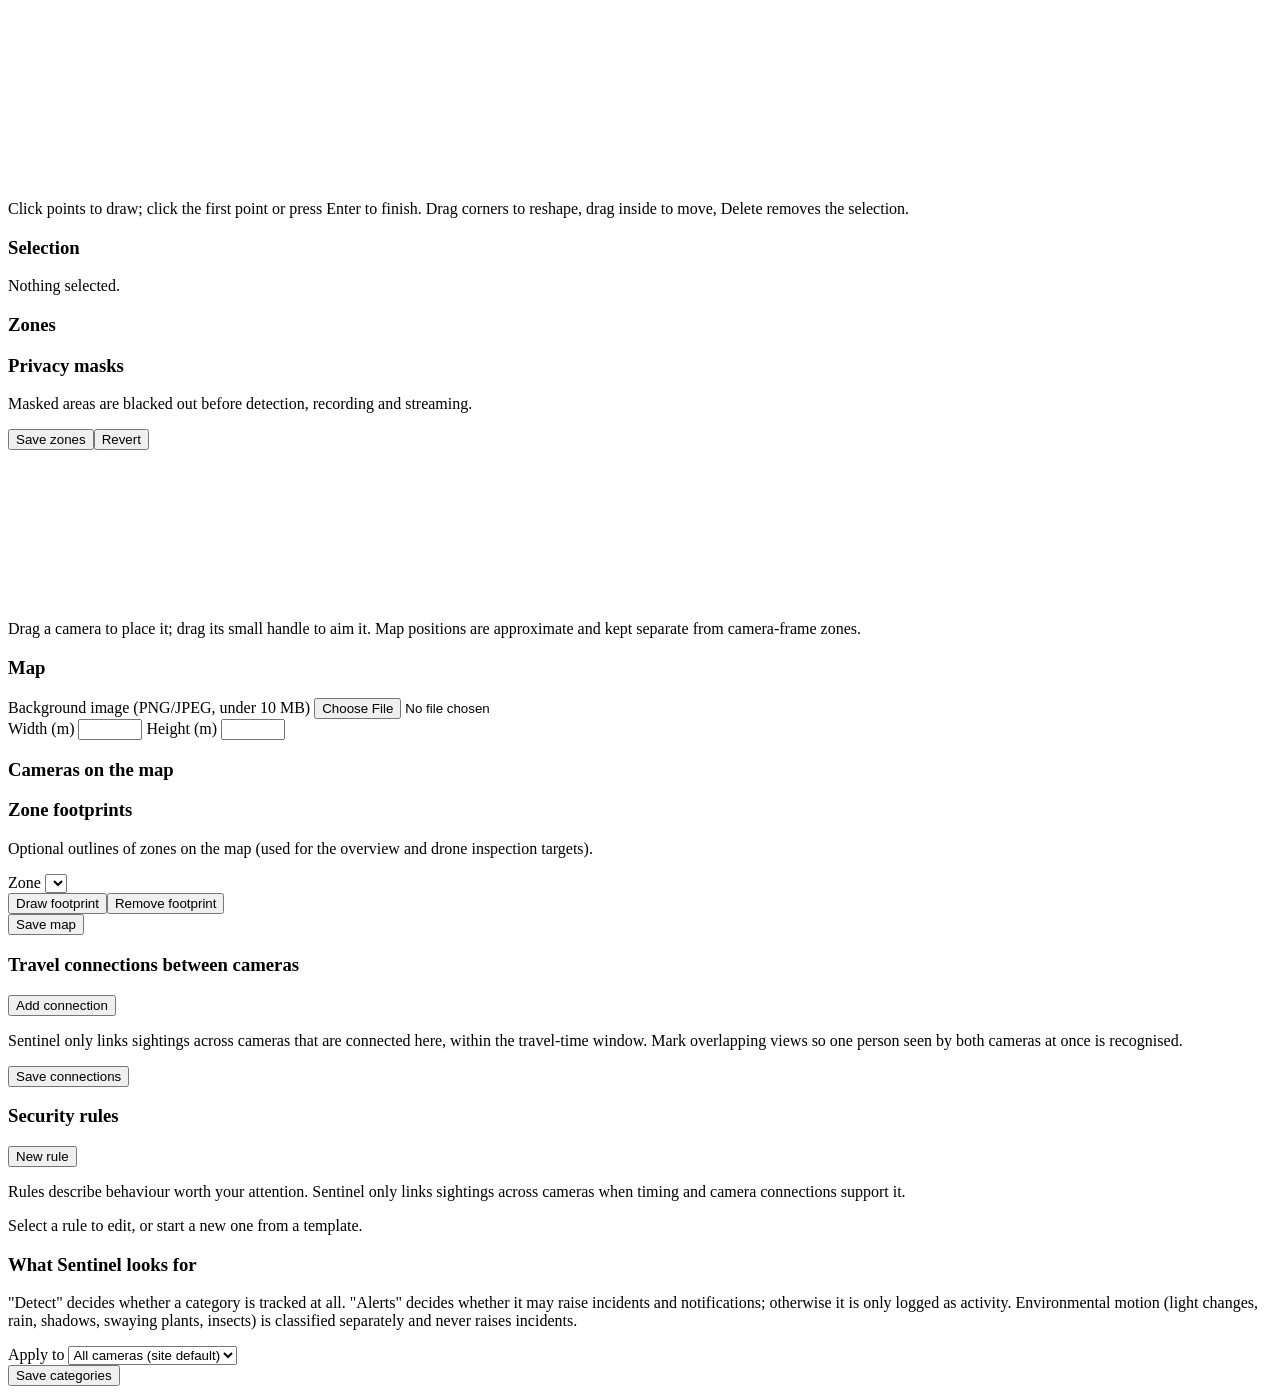
==== commit 3a4ec0fc: "Add Sentinel AI Guide: conversational setup and security assistant Guide tab over Sentinel's existin" ====
--- a/src/sentinel/web/index.html
+++ b/src/sentinel/web/index.html
@@ -5,6 +5,7 @@
   <meta name="viewport" content="width=device-width, initial-scale=1">
   <title>Sentinel</title>
   <link rel="stylesheet" href="/static/style.css">
+  <link rel="stylesheet" href="/static/assistant.css">
 </head>
 <body>
   <header class="topbar">
@@ -23,10 +24,12 @@
       <button data-arm="vacation">Vacation</button>
     </div>
     <div class="coverage" id="coverage" role="status" title="Security coverage: how many cameras are actually being monitored">Coverage …</div>
+    <button type="button" class="guide-open" id="guide-open" title="Ask Sentinel's guide">Ask Sentinel</button>
     <div class="live-dot" id="live-dot" title="Live connection">offline</div>
   </header>
 
   <nav class="tabs" role="tablist">
+    <button role="tab" data-tab="guide">Guide</button>
     <button role="tab" data-tab="live" class="active">Live</button>
     <button role="tab" data-tab="map">Map</button>
     <button role="tab" data-tab="timeline">Timeline <span class="badge" id="open-count" hidden></span></button>
@@ -39,6 +42,34 @@
   </nav>
 
   <main>
+    <section id="tab-guide" class="tab">
+      <div class="guide-layout">
+        <div class="card guide-chat">
+          <div class="guide-mode" id="guide-mode" role="status">Loading…</div>
+          <div class="guide-messages" id="guide-messages" aria-live="polite"></div>
+          <form class="guide-composer" id="guide-form">
+            <textarea id="guide-input" rows="2" maxlength="2000" placeholder="Tell Sentinel what you want to do… (never type passwords here)" aria-label="Message to Sentinel"></textarea>
+            <button type="submit" class="primary" id="guide-send">Send</button>
+          </form>
+        </div>
+        <aside class="card guide-side">
+          <div class="row-between"><h3>Conversations</h3><div class="button-row tight"><button type="button" id="guide-new">New</button><button type="button" id="guide-delete" class="danger">Delete</button></div></div>
+          <ul class="list compact guide-conversations" id="guide-conversations"></ul>
+          <details class="guide-settings-box">
+            <summary>Assistant settings</summary>
+            <form id="guide-settings" class="install-form" autocomplete="off">
+              <label class="field">Answers from
+                <select name="provider"><option value="none">Built-in guide (nothing leaves this hub)</option><option value="anthropic">Claude by Anthropic (external AI service)</option></select></label>
+              <label class="field">Model <input type="text" name="model" maxlength="60" placeholder="claude-opus-5-5"></label>
+              <label class="field">API key <input type="password" name="api_key" maxlength="200" autocomplete="new-password" placeholder="stored on this hub only; leave blank to keep"></label>
+              <label class="field checkbox"><input type="checkbox" name="share_network_details"> Send real network addresses to the AI (off: they are replaced by placeholders)</label>
+              <button type="submit">Save</button>
+            </form>
+          </details>
+        </aside>
+      </div>
+    </section>
+
     <section id="tab-live" class="tab active">
       <div class="camera-grid" id="camera-grid"></div>
     </section>
@@ -355,5 +386,6 @@
   <script src="/static/troubleshoot.js"></script>
   <script src="/static/intel.js"></script>
   <script src="/static/install.js"></script>
+  <script src="/static/assistant.js"></script>
 </body>
 </html>
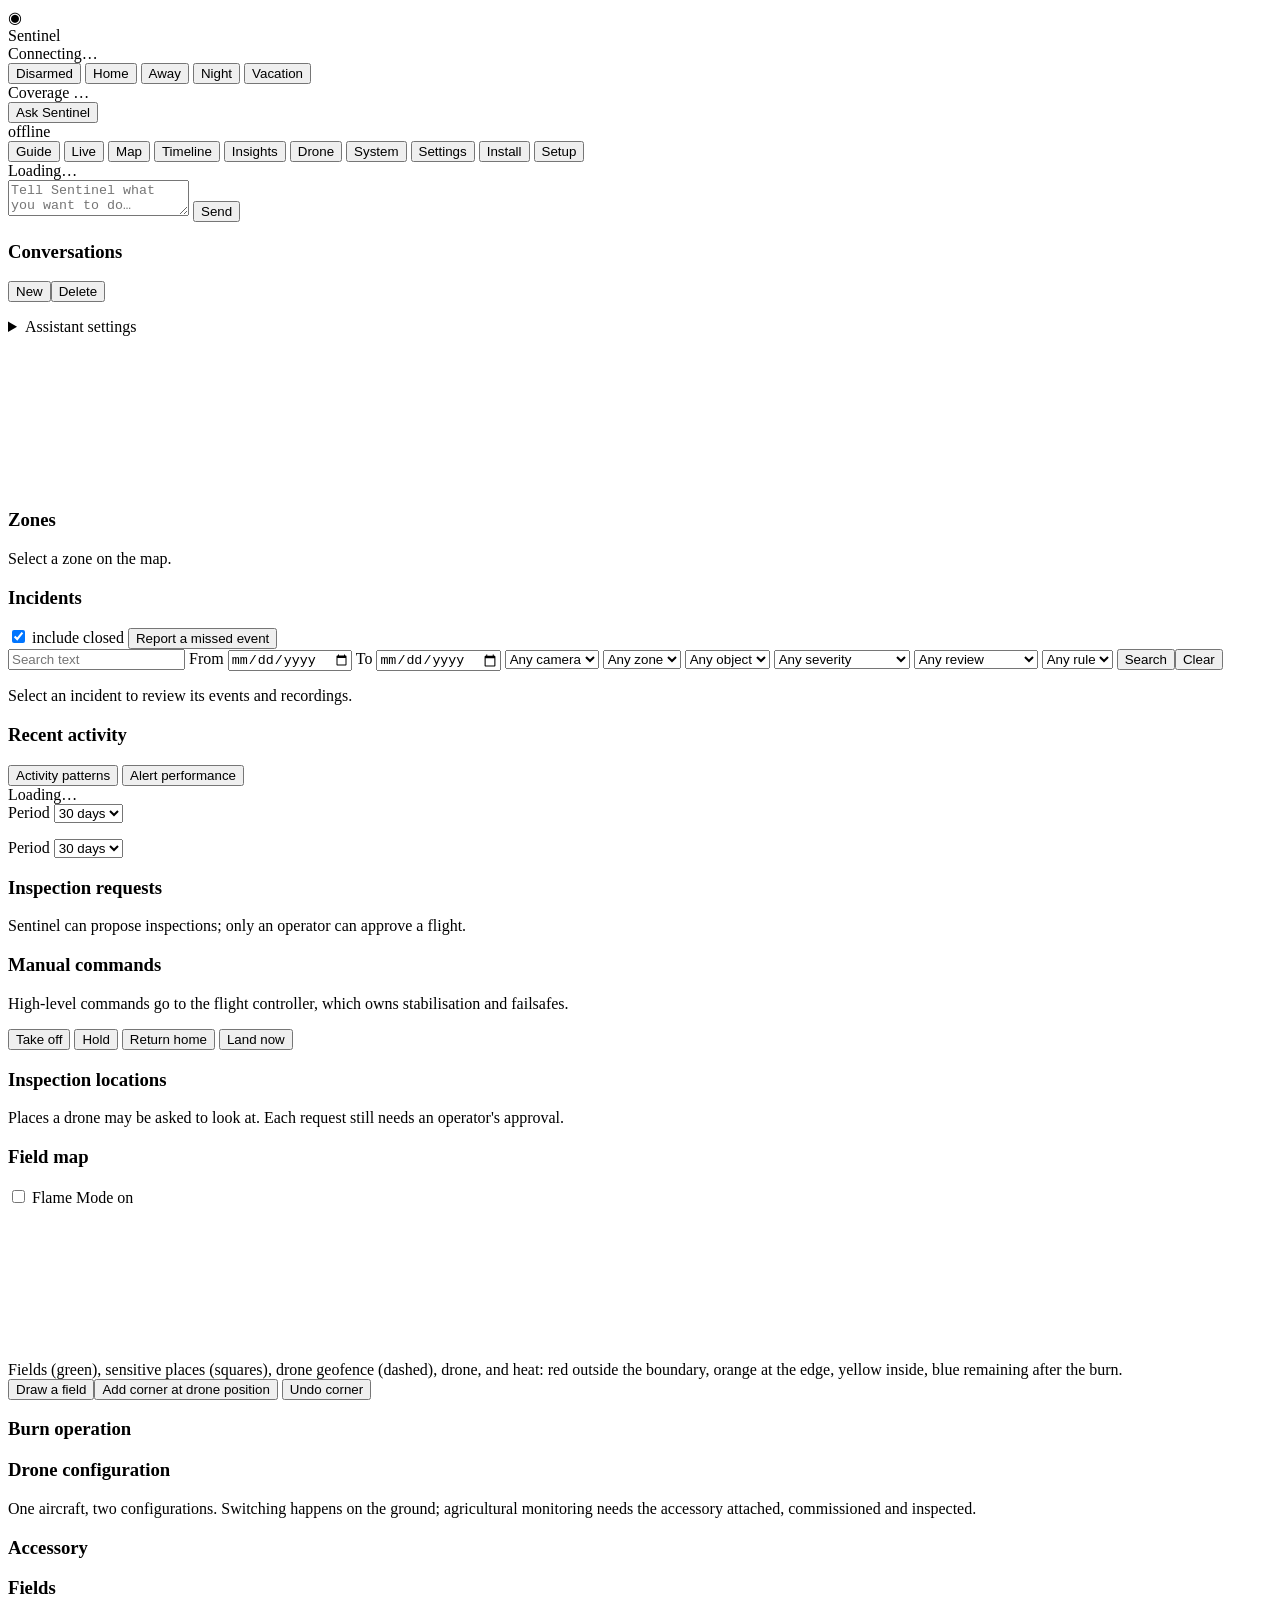
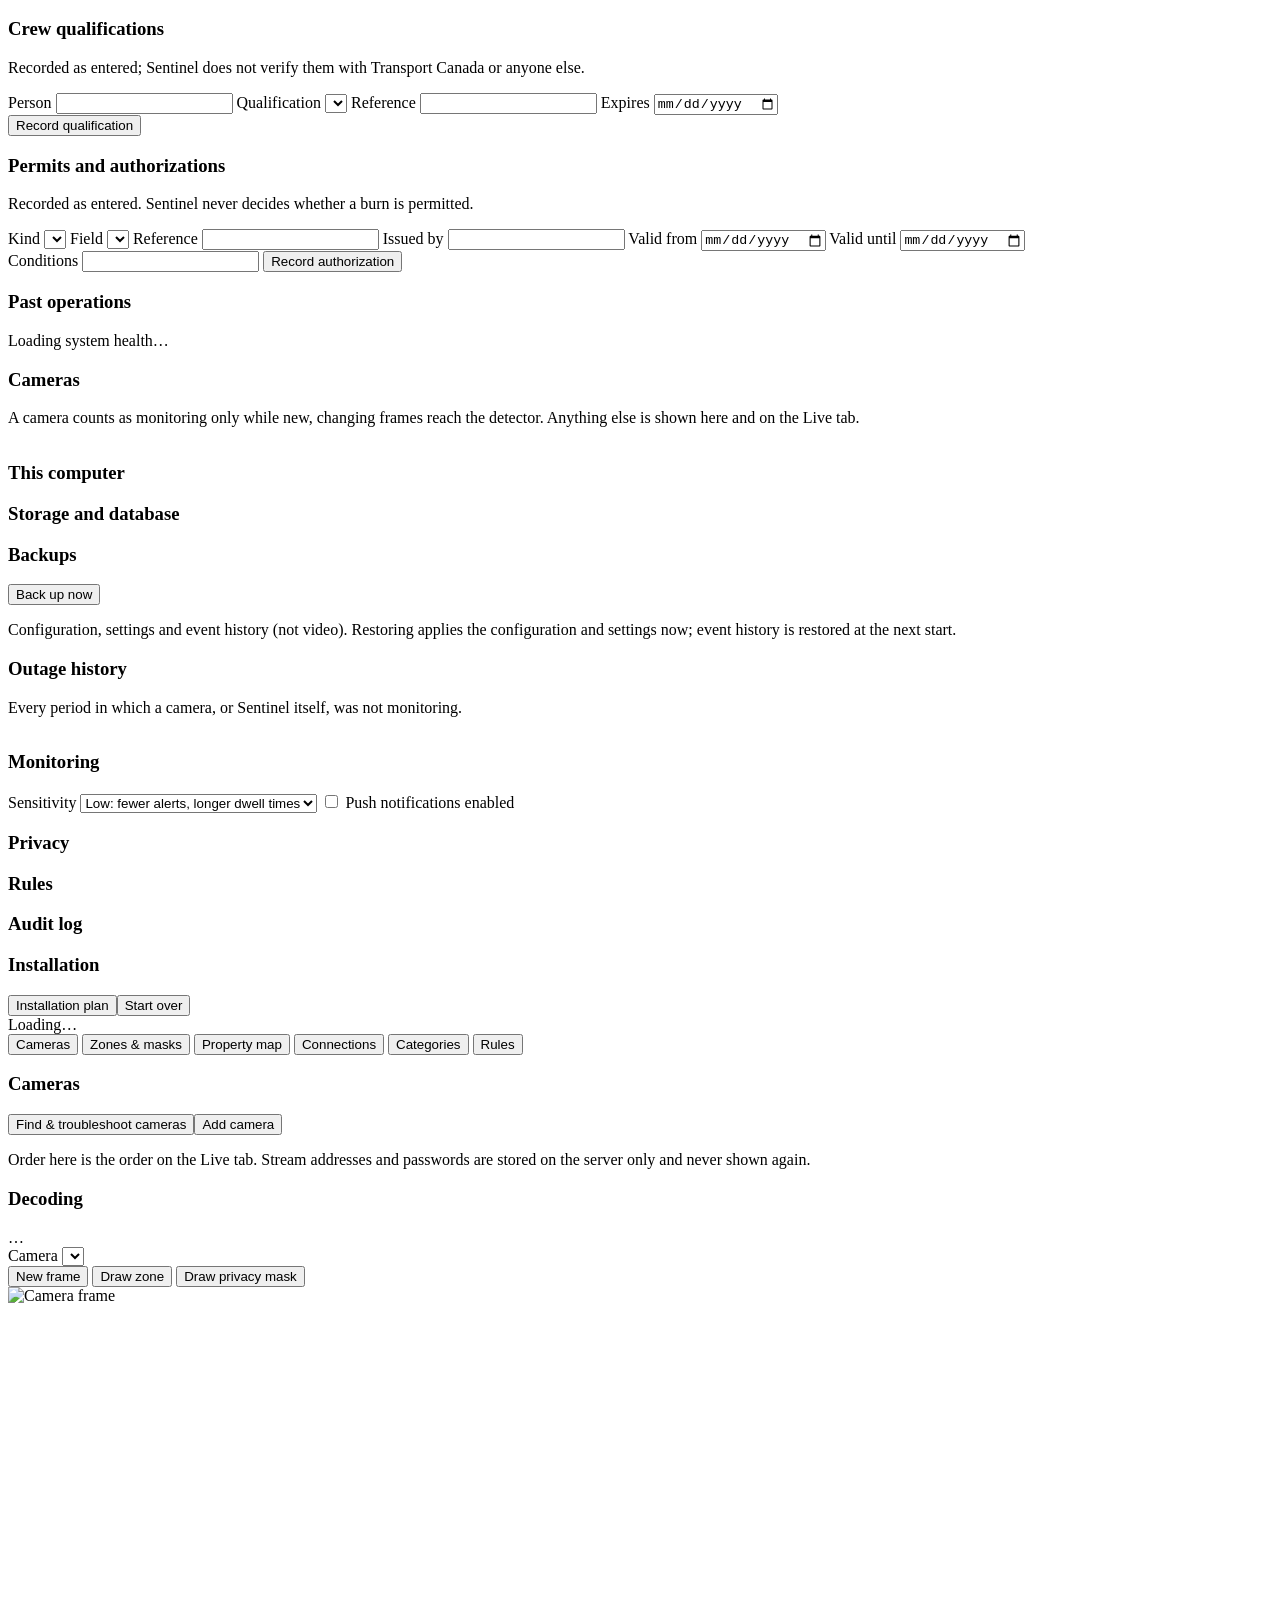
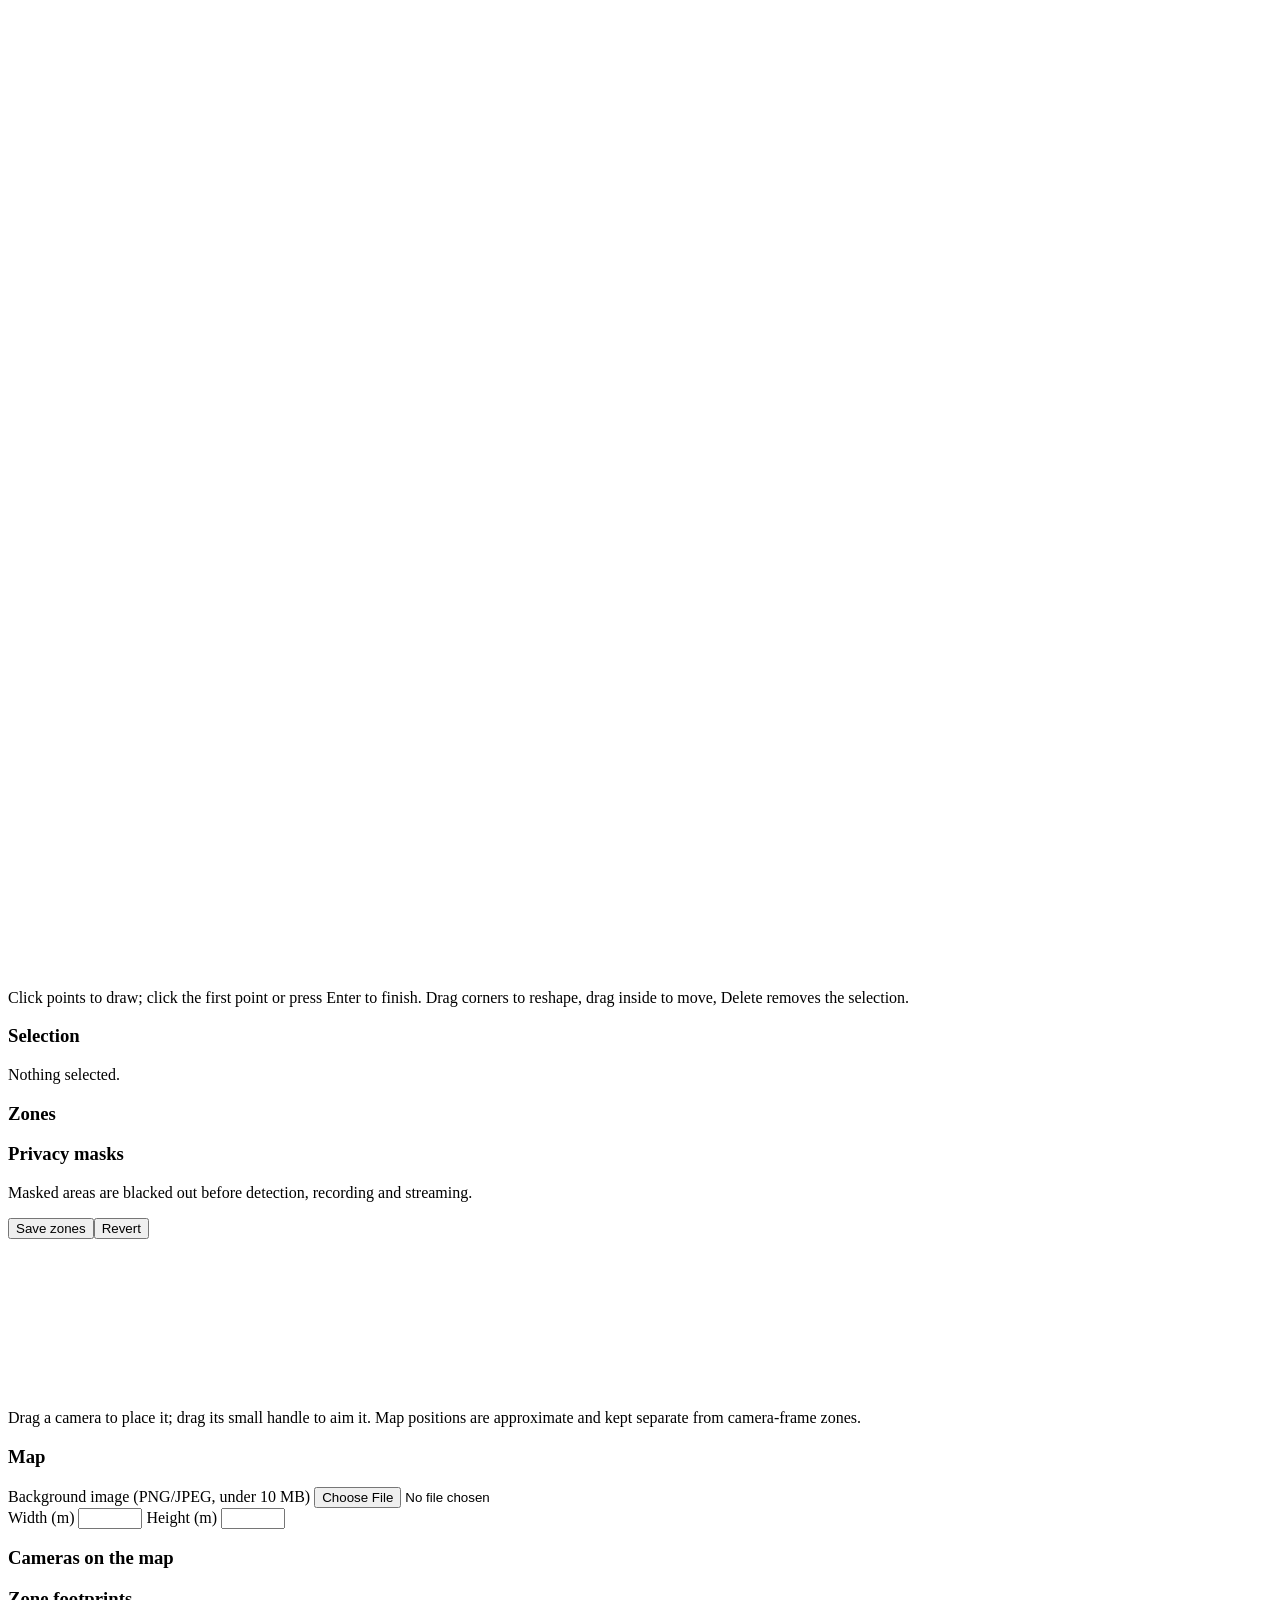
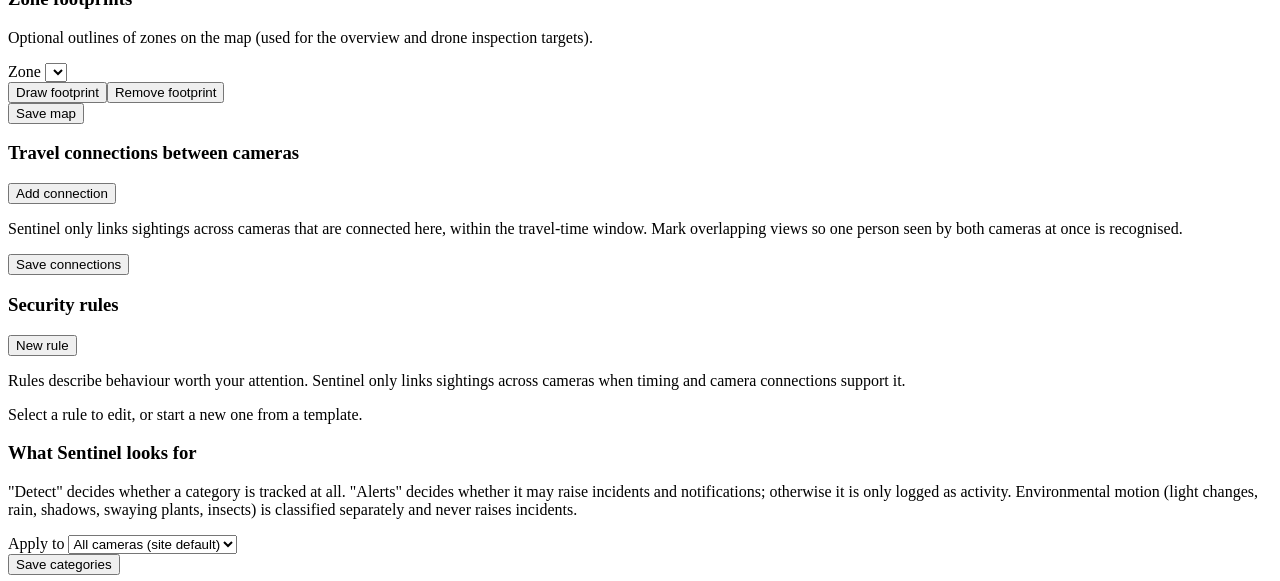
==== commit d1736daf: "Add optional drone accessories and FLAME Mode; freeze V1 software Removable monitoring accessories o" ====
--- a/src/sentinel/web/index.html
+++ b/src/sentinel/web/index.html
@@ -6,6 +6,7 @@
   <title>Sentinel</title>
   <link rel="stylesheet" href="/static/style.css">
   <link rel="stylesheet" href="/static/assistant.css">
+  <link rel="stylesheet" href="/static/flame.css">
 </head>
 <body>
   <header class="topbar">
@@ -35,6 +36,7 @@
     <button role="tab" data-tab="timeline">Timeline <span class="badge" id="open-count" hidden></span></button>
     <button role="tab" data-tab="insights">Insights</button>
     <button role="tab" data-tab="drone">Drone</button>
+    <button role="tab" data-tab="flame" hidden title="Agricultural burn monitoring with the drone">Flame</button>
     <button role="tab" data-tab="system">System <span class="badge" id="system-badge" hidden>!</span></button>
     <button role="tab" data-tab="settings">Settings</button>
     <button role="tab" data-tab="install">Install <span class="badge" id="install-badge" hidden title="Installation not finished">!</span></button>
@@ -59,9 +61,9 @@
             <summary>Assistant settings</summary>
             <form id="guide-settings" class="install-form" autocomplete="off">
               <label class="field">Answers from
-                <select name="provider"><option value="none">Built-in guide (nothing leaves this hub)</option><option value="anthropic">Claude by Anthropic (external AI service)</option></select></label>
-              <label class="field">Model <input type="text" name="model" maxlength="60" placeholder="claude-opus-5-5"></label>
-              <label class="field">API key <input type="password" name="api_key" maxlength="200" autocomplete="new-password" placeholder="stored on this hub only; leave blank to keep"></label>
+                <select name="provider"><option value="none">Built-in guide (nothing leaves this hub)</option><option value="deepseek">DeepSeek (external AI service, recommended)</option><option value="anthropic">Claude by Anthropic (external AI service)</option></select></label>
+              <label class="field">Model <select name="model"></select></label>
+              <label class="field"><span id="guide-key-label">API key</span> <input type="password" name="api_key" maxlength="200" autocomplete="new-password" placeholder="stored encrypted on this hub; leave blank to keep"></label>
               <label class="field checkbox"><input type="checkbox" name="share_network_details"> Send real network addresses to the AI (off: they are replaced by placeholders)</label>
               <button type="submit">Save</button>
             </form>
@@ -155,6 +157,63 @@
           <h3>Inspection locations</h3>
           <p class="muted small">Places a drone may be asked to look at. Each request still needs an operator's approval.</p>
           <ul class="list compact" id="drone-points"></ul>
+        </div>
+      </div>
+    </section>
+
+    <section id="tab-flame" class="tab">
+      <p class="notice" id="flame-disclaimer"></p>
+      <div class="flame-layout">
+        <div>
+          <div class="card">
+            <div class="row-between"><h3>Field map</h3><label class="small"><input type="checkbox" id="flame-enabled"> Flame Mode on</label></div>
+            <svg id="flame-map" role="img" aria-label="Fields, drone and heat observations"></svg>
+            <div class="small muted">Fields (green), sensitive places (squares), drone geofence (dashed), drone, and heat: red outside the boundary, orange at the edge, yellow inside, blue remaining after the burn.</div>
+            <div class="button-row"><button type="button" id="flame-draw">Draw a field</button><button type="button" id="flame-corner-drone">Add corner at drone position</button>
+              <button type="button" id="flame-undo">Undo corner</button></div>
+            <div class="small" id="flame-draw-hint"></div>
+            <form id="flame-field-form" hidden>
+              <div class="grid2">
+                <label class="field">Field name <input type="text" name="name" maxlength="60" required></label>
+                <label class="field">Crop residue <input type="text" name="crop" maxlength="40" placeholder="e.g. wheat stubble"></label>
+                <label class="field">Fireguard inside the boundary, m <input type="number" name="fireguard_m" min="0" max="200" value="0"></label>
+                <label class="field">Watch strip outside the boundary, m <input type="number" name="watch_buffer_m" min="0" max="1000" value="100"></label>
+                <label class="field">Sensitive place <select name="sensitive_kind" id="flame-sensitive-kind"></select></label>
+                <label class="field">Its name <input type="text" name="sensitive_label" maxlength="60" placeholder="e.g. Neighbour's house"></label>
+              </div>
+              <div class="button-row"><button type="button" id="flame-add-sensitive">Place it on the map</button><button type="submit" class="primary">Save field</button></div>
+            </form>
+          </div>
+          <div class="card"><h3>Burn operation</h3><div id="flame-operation"></div></div>
+        </div>
+        <div>
+          <div class="card"><h3>Drone configuration</h3>
+            <p class="muted small">One aircraft, two configurations. Switching happens on the ground; agricultural monitoring needs the accessory attached, commissioned and inspected.</p>
+            <ul class="list" id="flame-drones"></ul></div>
+          <div class="card"><h3>Accessory</h3><div id="flame-accessories"></div></div>
+          <div class="card"><h3>Fields</h3><ul class="list" id="flame-fields"></ul></div>
+          <div class="card"><h3>Crew qualifications</h3>
+            <p class="muted small">Recorded as entered; Sentinel does not verify them with Transport Canada or anyone else.</p>
+            <ul class="list compact" id="flame-quals"></ul>
+            <form id="flame-qual-form"><div class="grid2">
+              <label class="field">Person <input type="text" name="person" maxlength="60" required></label>
+              <label class="field">Qualification <select name="kind" id="flame-qual-kind"></select></label>
+              <label class="field">Reference <input type="text" name="reference" maxlength="60"></label>
+              <label class="field">Expires <input type="date" name="expires"></label></div>
+              <button type="submit">Record qualification</button></form></div>
+          <div class="card"><h3>Permits and authorizations</h3>
+            <p class="muted small">Recorded as entered. Sentinel never decides whether a burn is permitted.</p>
+            <ul class="list compact" id="flame-auths"></ul>
+            <form id="flame-auth-form"><div class="grid2">
+              <label class="field">Kind <select name="kind" id="flame-auth-kind"></select></label>
+              <label class="field">Field <select name="field_id" id="flame-auth-field"></select></label>
+              <label class="field">Reference <input type="text" name="reference" maxlength="80"></label>
+              <label class="field">Issued by <input type="text" name="issued_by" maxlength="80"></label>
+              <label class="field">Valid from <input type="date" name="valid_from"></label>
+              <label class="field">Valid until <input type="date" name="valid_until"></label></div>
+              <label class="field">Conditions <input type="text" name="conditions" maxlength="500"></label>
+              <button type="submit">Record authorization</button></form></div>
+          <div class="card"><h3>Past operations</h3><ul class="list compact" id="flame-history"></ul></div>
         </div>
       </div>
     </section>
@@ -387,5 +446,6 @@
   <script src="/static/intel.js"></script>
   <script src="/static/install.js"></script>
   <script src="/static/assistant.js"></script>
+  <script src="/static/flame.js"></script>
 </body>
 </html>
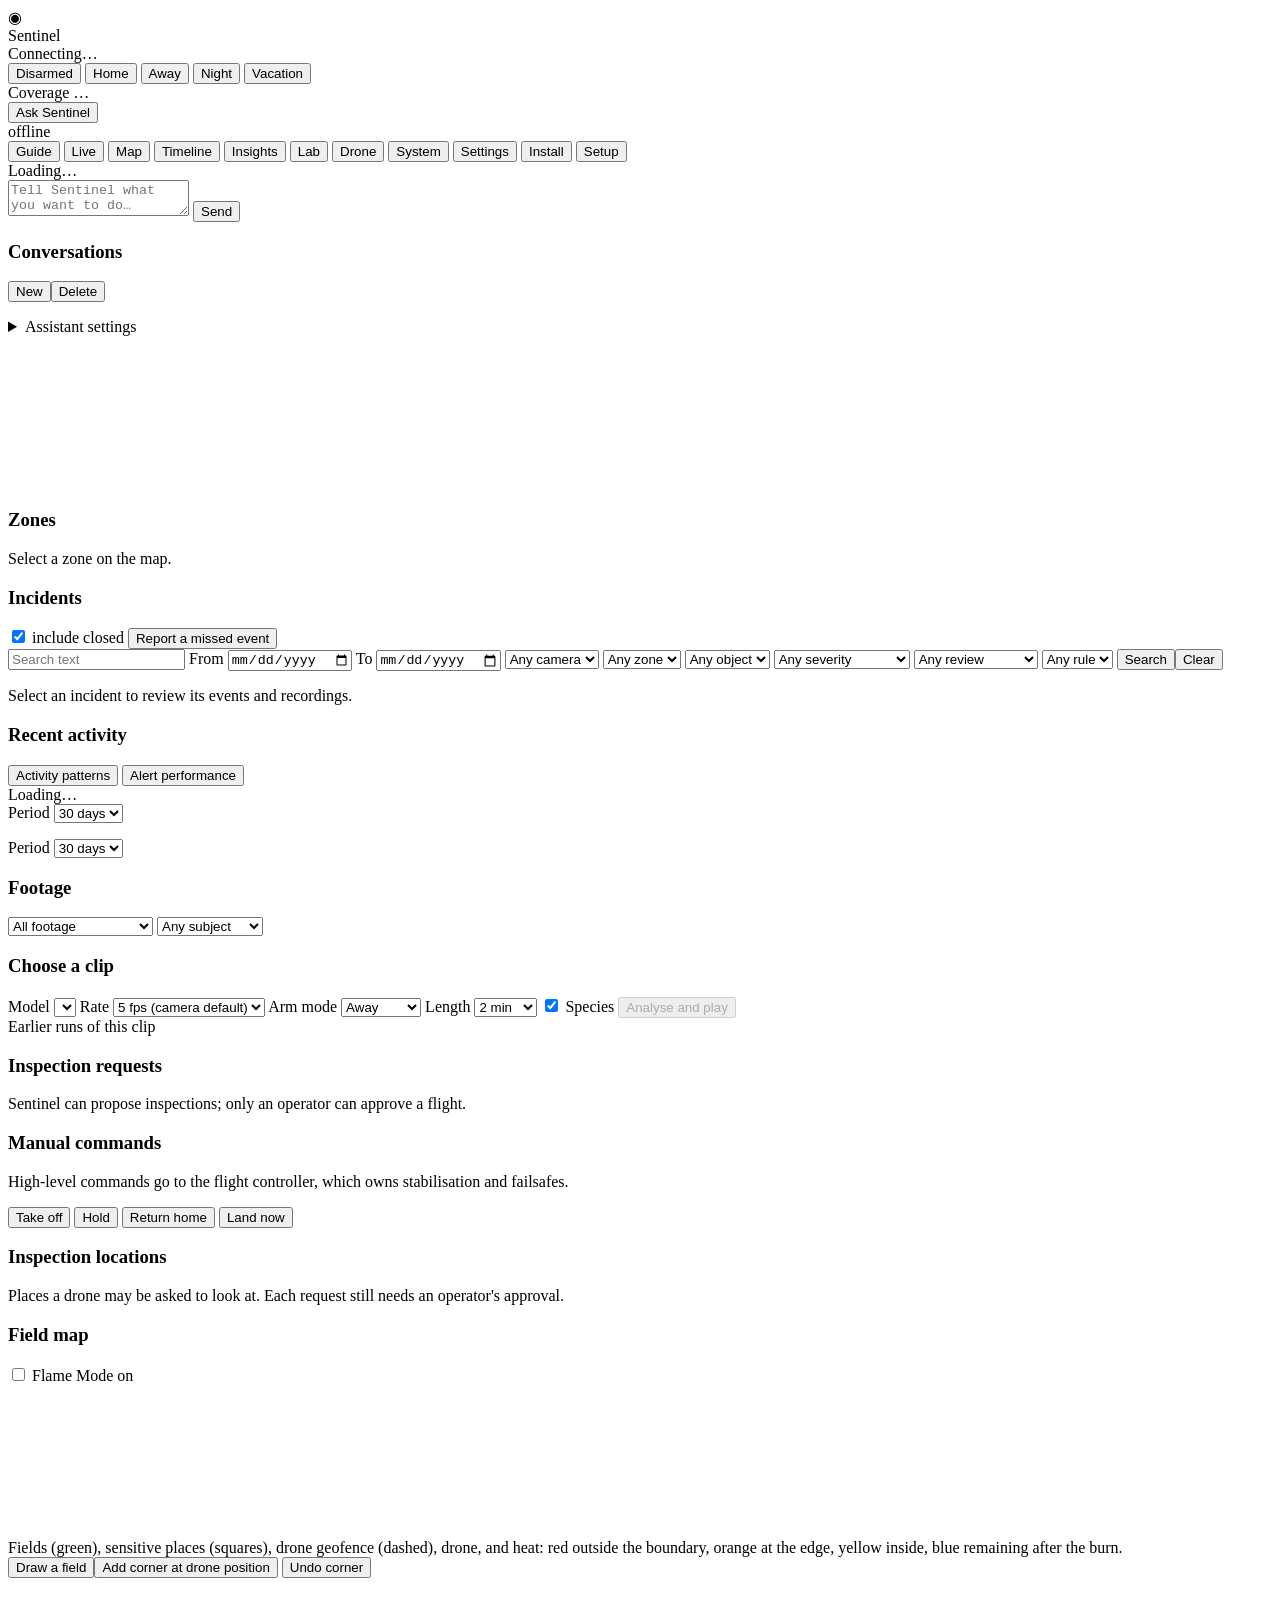
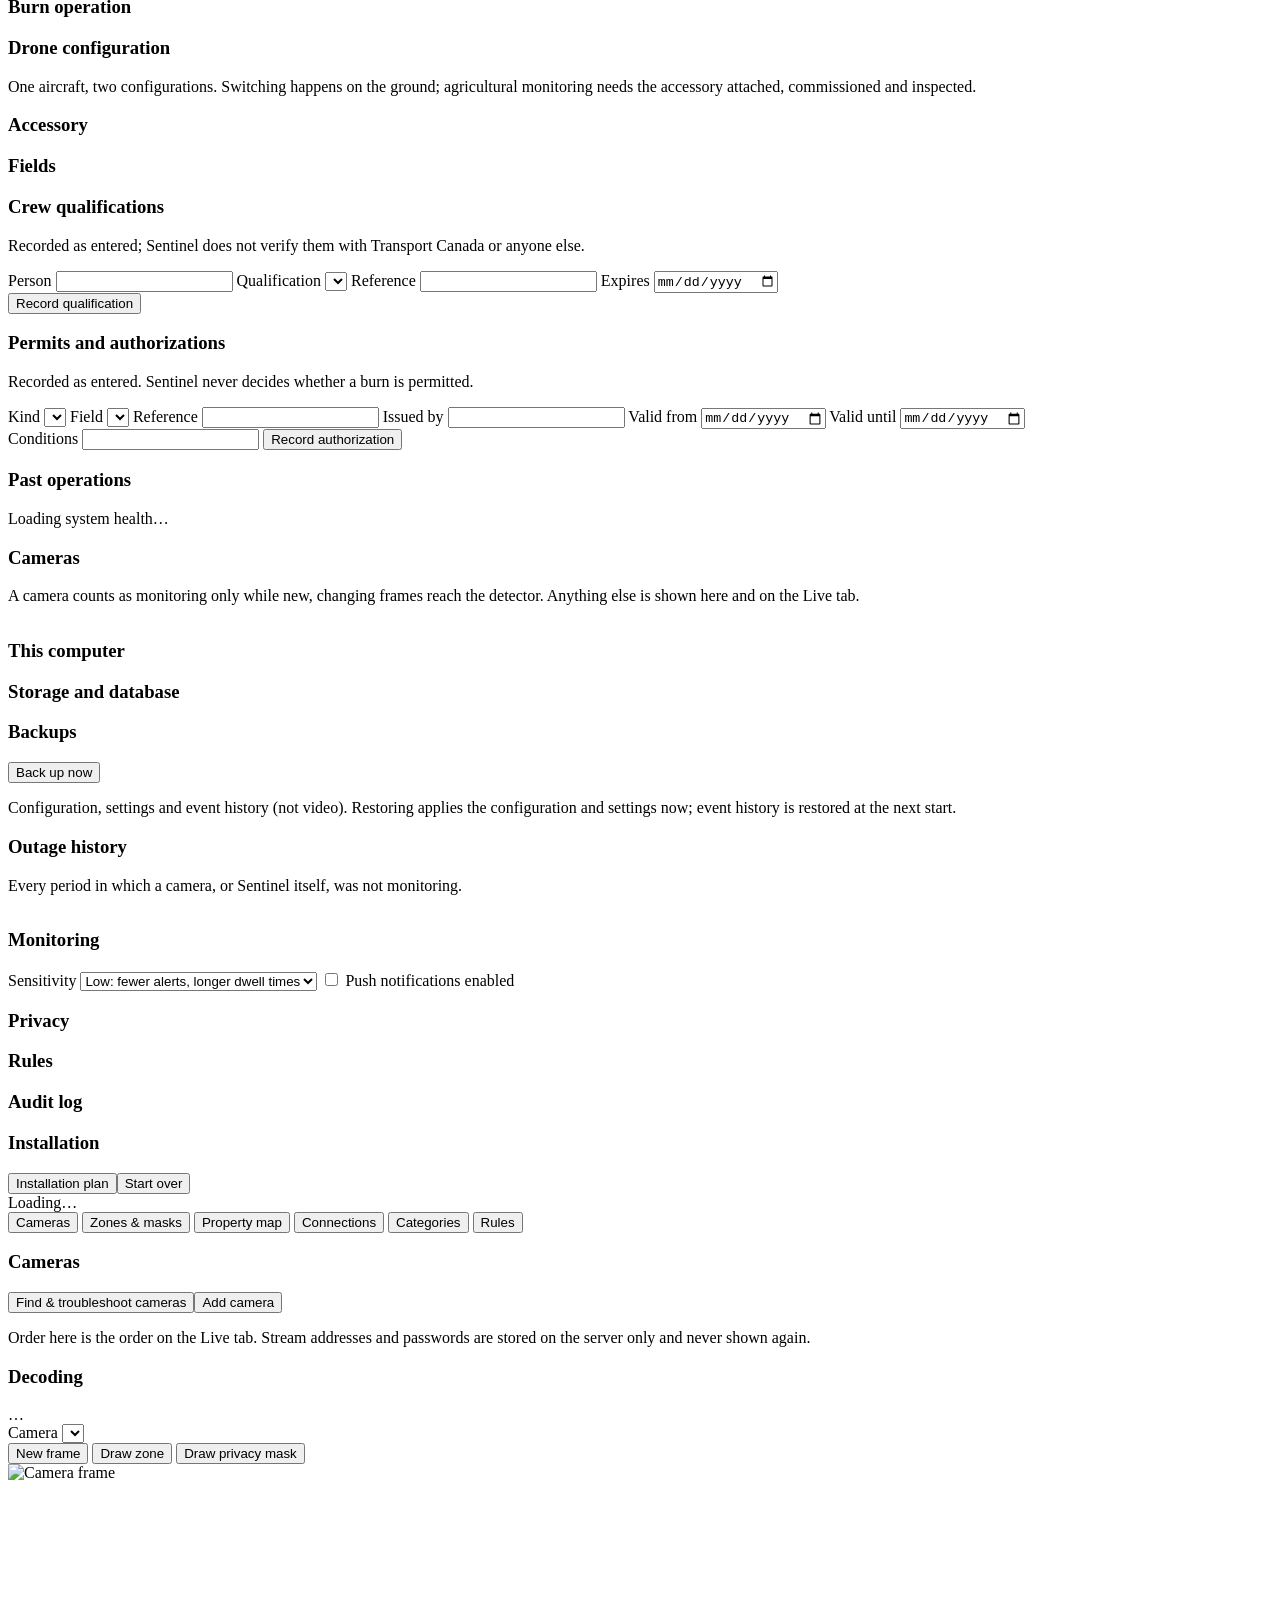
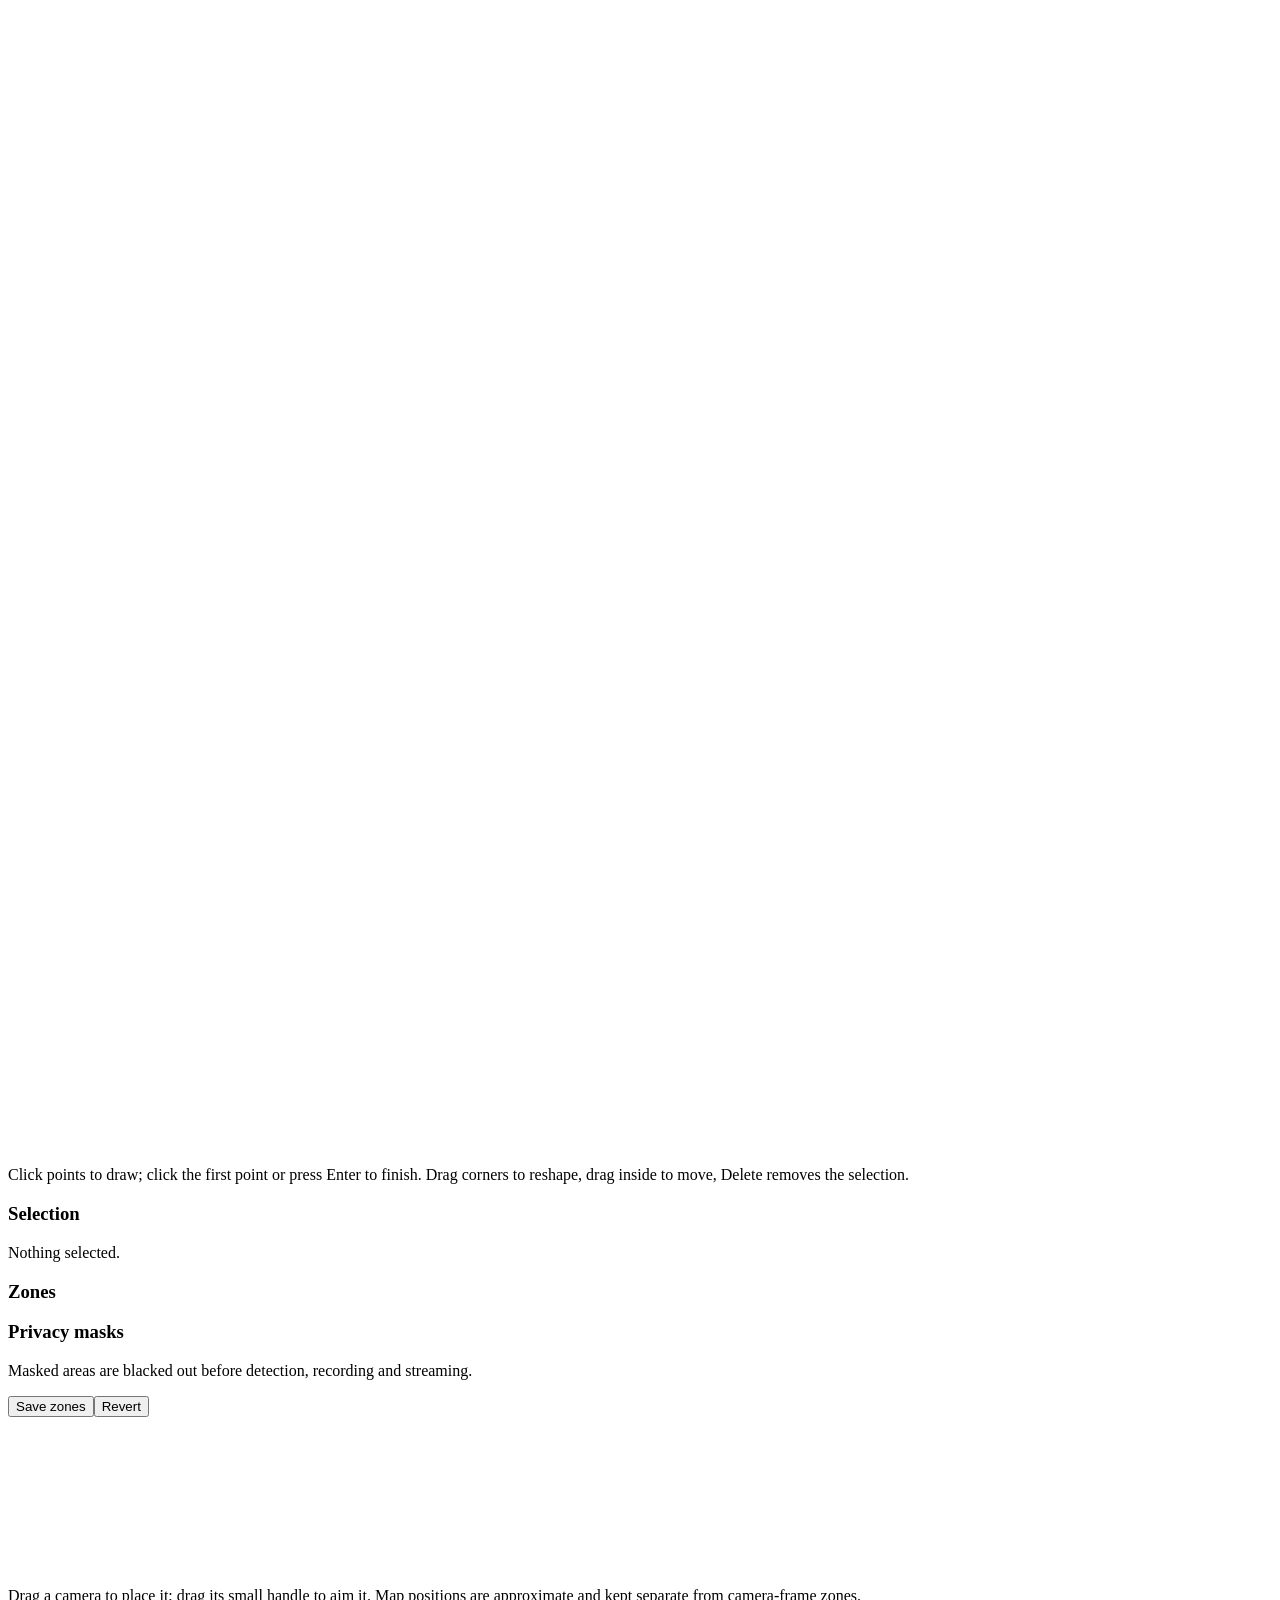
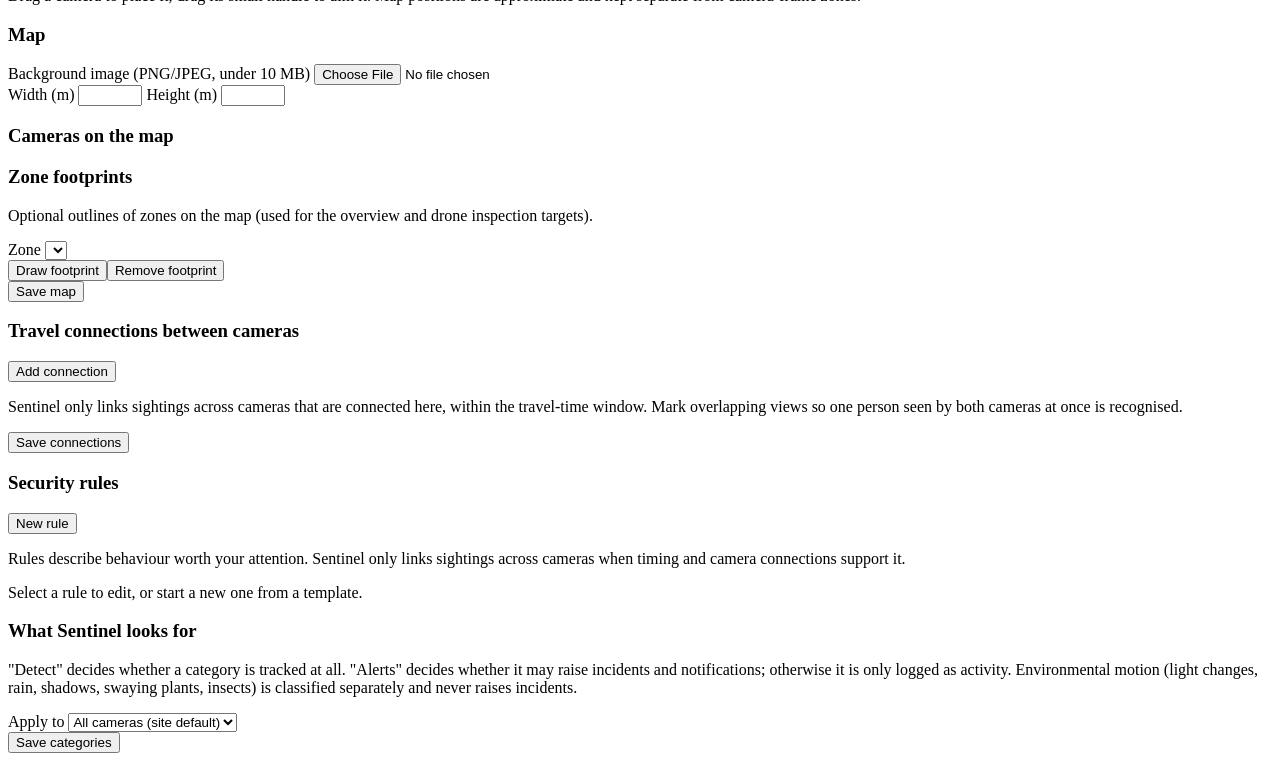
==== commit dc7f69bd: "AI Test Lab, dataset library and training workflow - Lab tab: play recorded clips through the real d" ====
--- a/src/sentinel/web/index.html
+++ b/src/sentinel/web/index.html
@@ -7,6 +7,7 @@
   <link rel="stylesheet" href="/static/style.css">
   <link rel="stylesheet" href="/static/assistant.css">
   <link rel="stylesheet" href="/static/flame.css">
+  <link rel="stylesheet" href="/static/lab.css">
 </head>
 <body>
   <header class="topbar">
@@ -35,6 +36,7 @@
     <button role="tab" data-tab="map">Map</button>
     <button role="tab" data-tab="timeline">Timeline <span class="badge" id="open-count" hidden></span></button>
     <button role="tab" data-tab="insights">Insights</button>
+    <button role="tab" data-tab="lab" title="Play recorded footage through Sentinel's AI">Lab</button>
     <button role="tab" data-tab="drone">Drone</button>
     <button role="tab" data-tab="flame" hidden title="Agricultural burn monitoring with the drone">Flame</button>
     <button role="tab" data-tab="system">System <span class="badge" id="system-badge" hidden>!</span></button>
@@ -130,6 +132,64 @@
         <div class="row-between"><p class="muted small" id="performance-note"></p>
           <label class="inline small">Period <select id="performance-days"><option value="7">7 days</option><option value="30" selected>30 days</option><option value="90">90 days</option></select></label></div>
         <div id="performance-body"></div>
+      </div>
+    </section>
+
+    <section id="tab-lab" class="tab">
+      <div class="lab-layout">
+        <aside class="card lab-library">
+          <h3>Footage</h3>
+          <div class="lab-filters">
+            <select id="lab-filter-split" aria-label="Split"><option value="">All footage</option><option value="test">Independent test</option><option value="validation">Validation (tuned on)</option><option value="private">Your footage</option></select>
+            <select id="lab-filter-subject" aria-label="Subject"><option value="">Any subject</option><option value="person">People</option><option value="vehicle">Vehicles</option><option value="animal">Animals</option><option value="none">Empty scenes</option></select>
+          </div>
+          <ul class="list lab-clips" id="lab-clips"></ul>
+          <p class="muted small" id="lab-drop"></p>
+        </aside>
+        <div class="lab-main">
+          <div class="card">
+            <div class="lab-head">
+              <div><h3 id="lab-clip-title">Choose a clip</h3><div class="small muted" id="lab-clip-meta"></div></div>
+            </div>
+            <div class="lab-controls">
+              <label>Model <select id="lab-profile"></select></label>
+              <label>Rate <select id="lab-fps"><option value="2">2 fps</option><option value="5" selected>5 fps (camera default)</option><option value="10">10 fps</option></select></label>
+              <label>Arm mode <select id="lab-arm"><option value="away" selected>Away</option><option value="night">Night</option><option value="home">Home</option><option value="disarmed">Disarmed</option></select></label>
+              <label>Length <select id="lab-max"><option value="30">30 s</option><option value="60">1 min</option><option value="120" selected>2 min</option><option value="600">10 min</option></select></label>
+              <label class="check"><input type="checkbox" id="lab-species" checked> Species</label>
+              <button type="button" class="primary" id="lab-run" disabled>Analyse and play</button>
+            </div>
+            <div class="small muted" id="lab-runs-label">Earlier runs of this clip</div>
+            <div class="lab-runs" id="lab-runs"></div>
+          </div>
+          <div class="card lab-player-card" id="lab-player-card" hidden>
+            <div class="lab-progress" id="lab-progress" hidden><div></div><span></span></div>
+            <div class="lab-stage" id="lab-stage">
+              <div class="lab-view"><div class="lab-view-label" id="lab-label-a"></div><canvas id="lab-canvas-a"></canvas></div>
+              <div class="lab-view" id="lab-view-b" hidden><div class="lab-view-label" id="lab-label-b"></div><canvas id="lab-canvas-b"></canvas></div>
+            </div>
+            <input type="range" id="lab-seek" min="0" max="0" value="0" aria-label="Position">
+            <div class="lab-transport">
+              <button type="button" id="lab-prev-error" title="Previous frame with an error">&#9198; error</button>
+              <button type="button" id="lab-back" title="Previous frame (left arrow)">&#9664;&#9664;</button>
+              <button type="button" class="primary" id="lab-play" title="Play / pause (space)">Play</button>
+              <button type="button" id="lab-fwd" title="Next frame (right arrow)">&#9654;&#9654;</button>
+              <button type="button" id="lab-next-error" title="Next frame with an error">error &#9197;</button>
+              <select id="lab-speed" aria-label="Speed"><option value="0.25">0.25x</option><option value="0.5">0.5x</option><option value="1" selected>1x</option><option value="2">2x</option><option value="4">4x</option></select>
+              <span class="small" id="lab-time"></span>
+              <label class="small">Compare with <select id="lab-compare"><option value="">-</option></select></label>
+            </div>
+            <div class="lab-layers" id="lab-layers"></div>
+          </div>
+          <div class="lab-panels" id="lab-panels" hidden>
+            <div class="card"><h3>This frame</h3><div id="lab-frame"></div>
+              <div class="button-row"><button type="button" id="lab-draw">Draw a missed object</button><select id="lab-draw-label" aria-label="Missed object label"><option>person</option><option>car</option><option>truck</option><option>bicycle</option><option>motorcycle</option><option>dog</option><option>cat</option><option>bear</option><option>deer</option><option>animal</option></select></div>
+              <p class="muted small">Your marks are saved with this run and feed the training workflow (docs/training.md). They never change Sentinel by themselves.</p>
+            </div>
+            <div class="card"><h3>Events and simulated alerts</h3><div id="lab-events"></div></div>
+            <div class="card"><h3>Run summary</h3><div id="lab-summary"></div></div>
+          </div>
+        </div>
       </div>
     </section>
 
@@ -447,5 +507,6 @@
   <script src="/static/install.js"></script>
   <script src="/static/assistant.js"></script>
   <script src="/static/flame.js"></script>
+  <script src="/static/lab.js"></script>
 </body>
 </html>
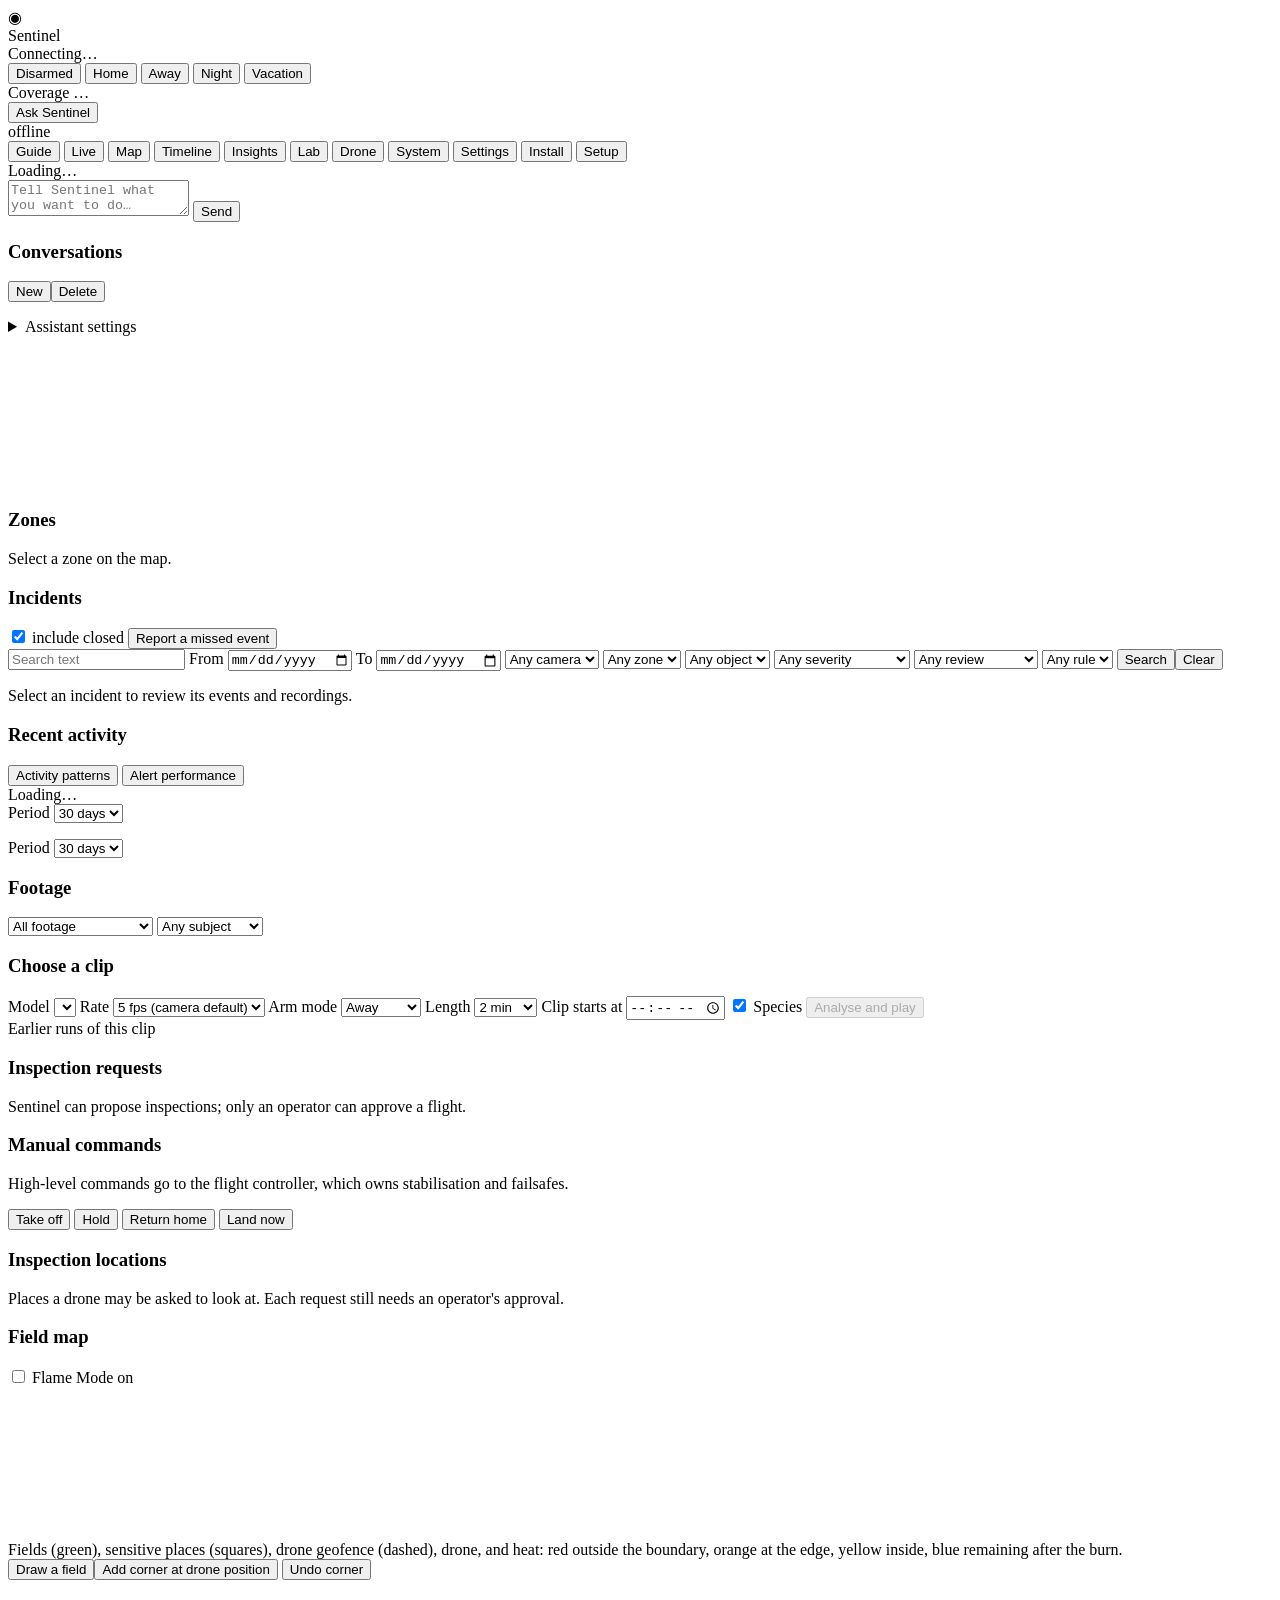
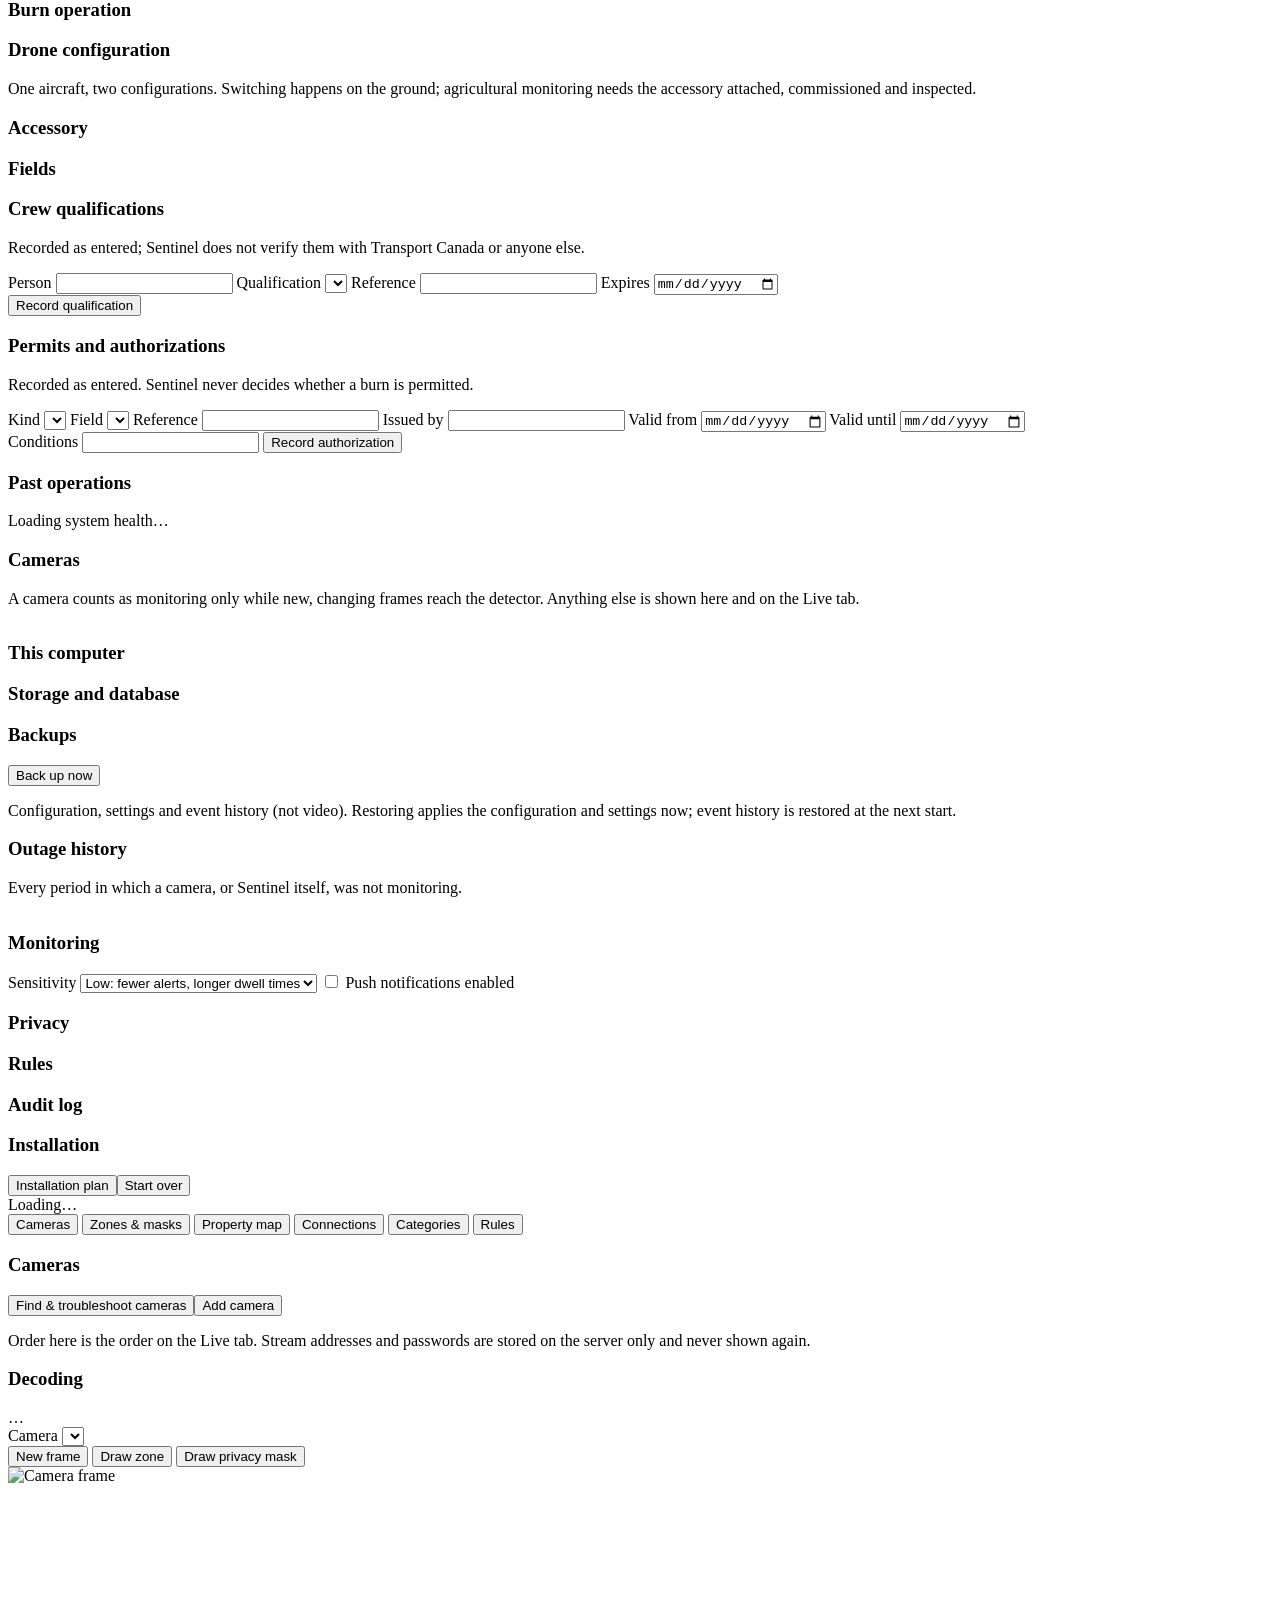
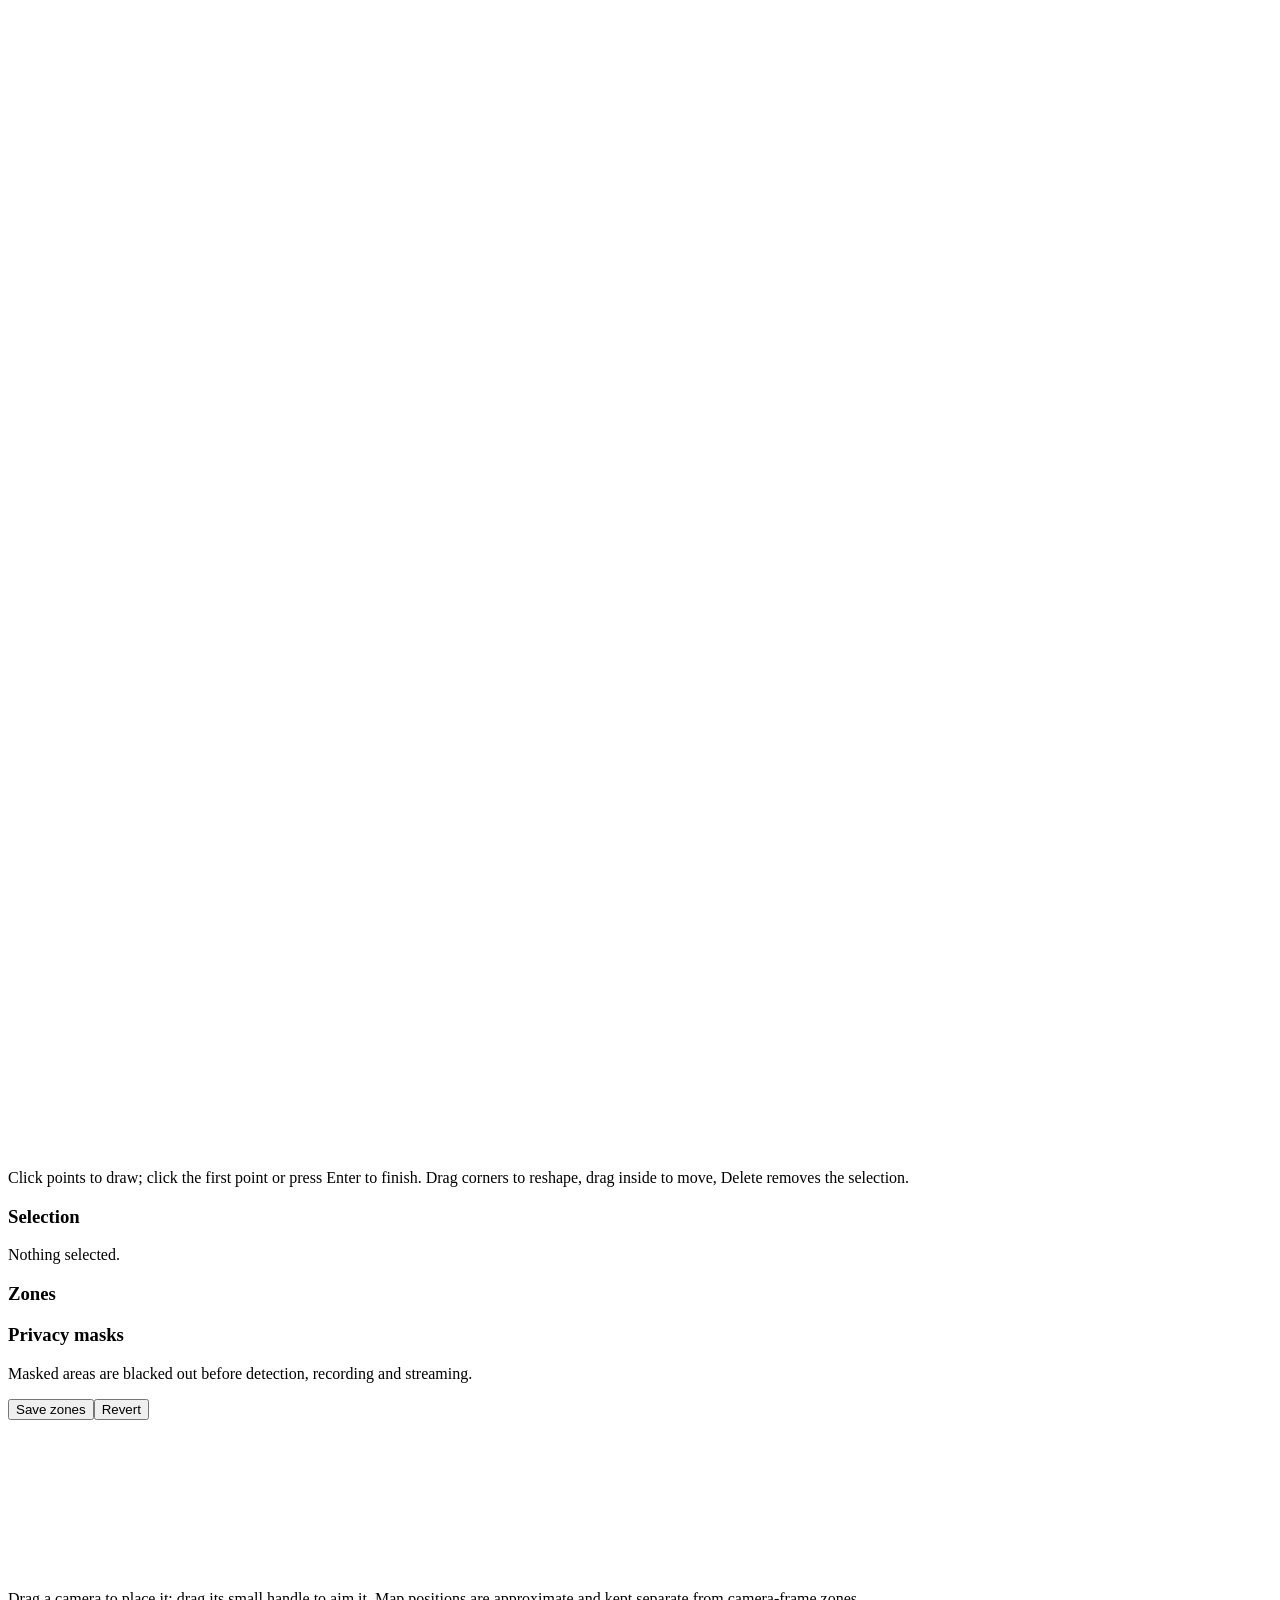
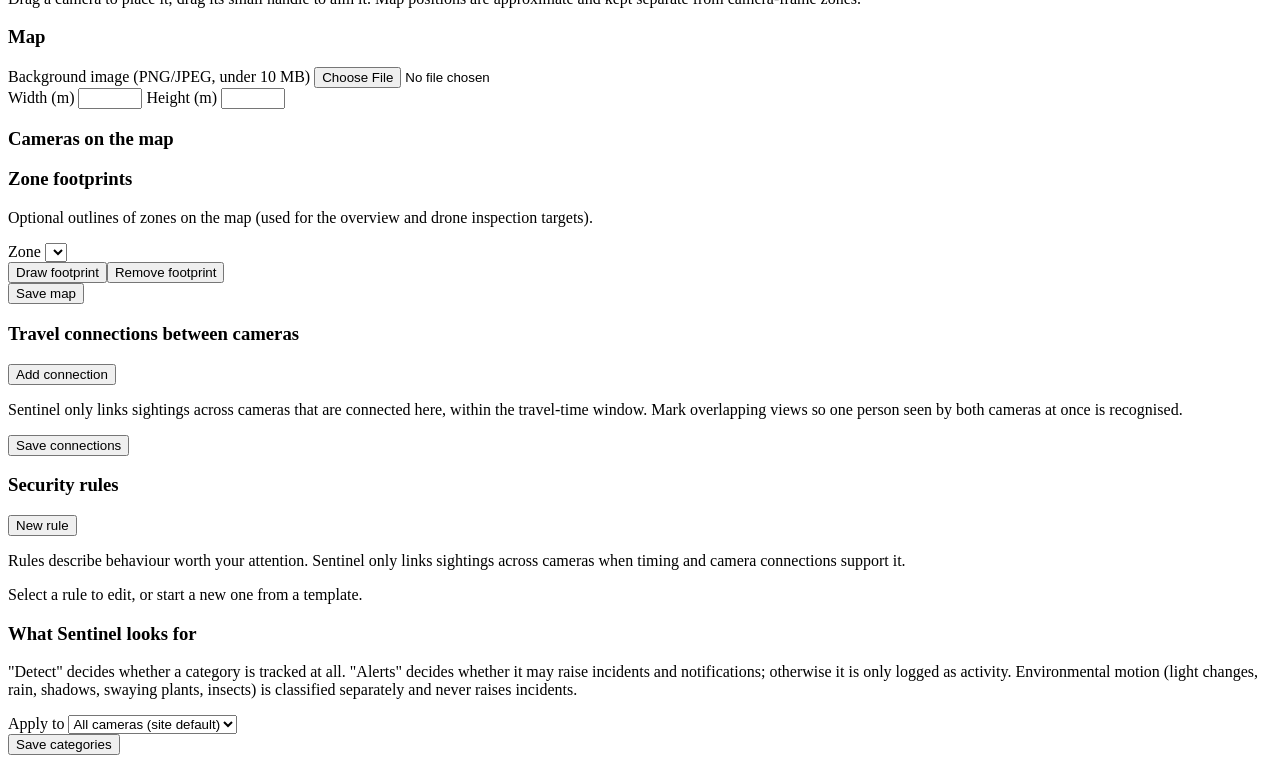
==== commit a2ba3873: "Test Lab: per-video scenes, ordinary public areas, explained alerts The Lab gave every non-bench cli" ====
--- a/src/sentinel/web/index.html
+++ b/src/sentinel/web/index.html
@@ -156,11 +156,32 @@
               <label>Rate <select id="lab-fps"><option value="2">2 fps</option><option value="5" selected>5 fps (camera default)</option><option value="10">10 fps</option></select></label>
               <label>Arm mode <select id="lab-arm"><option value="away" selected>Away</option><option value="night">Night</option><option value="home">Home</option><option value="disarmed">Disarmed</option></select></label>
               <label>Length <select id="lab-max"><option value="30">30 s</option><option value="60">1 min</option><option value="120" selected>2 min</option><option value="600">10 min</option></select></label>
+              <label title="Time of day the clip is treated as starting at; rule hours (after hours, night) are judged on it">Clip starts at <input type="time" id="lab-clock"></label>
               <label class="check"><input type="checkbox" id="lab-species" checked> Species</label>
               <button type="button" class="primary" id="lab-run" disabled>Analyse and play</button>
             </div>
+            <div class="lab-scene-row" id="lab-scene-row" hidden>
+              <label>Scene <select id="lab-preset"></select></label>
+              <span class="small muted" id="lab-scene-source"></span>
+              <button type="button" id="lab-scene-edit">Edit zones and rules</button>
+            </div>
             <div class="small muted" id="lab-runs-label">Earlier runs of this clip</div>
             <div class="lab-runs" id="lab-runs"></div>
+          </div>
+          <div class="card" id="lab-scene-card" hidden>
+            <h3>Zones and rules for this video</h3>
+            <p class="muted small">Saved for this video in the Lab only. Live cameras, their zones and their rules are never changed. Public areas, sidewalks and roads are ordinary activity: people there are logged, not alerted, unless a rule says otherwise (for example after hours).</p>
+            <div class="lab-scene-grid">
+              <div class="lab-view"><canvas id="lab-zone-canvas"></canvas></div>
+              <div>
+                <div class="button-row tight"><button type="button" id="lab-zone-add">Draw a zone</button><select id="lab-zone-add-type" aria-label="Type of the new zone"></select></div>
+                <p class="muted small">Drag on the picture to draw. Click a zone to select it, drag it to move, drag its corners to resize.</p>
+                <div id="lab-zone-list"></div>
+                <h4>Rules: <span id="lab-preset-name"></span></h4>
+                <div id="lab-rule-list"></div>
+                <div class="button-row"><button type="button" class="primary" id="lab-scene-save">Save for this video</button><button type="button" id="lab-scene-reset">Back to default</button><button type="button" id="lab-scene-close">Close</button></div>
+              </div>
+            </div>
           </div>
           <div class="card lab-player-card" id="lab-player-card" hidden>
             <div class="lab-progress" id="lab-progress" hidden><div></div><span></span></div>
